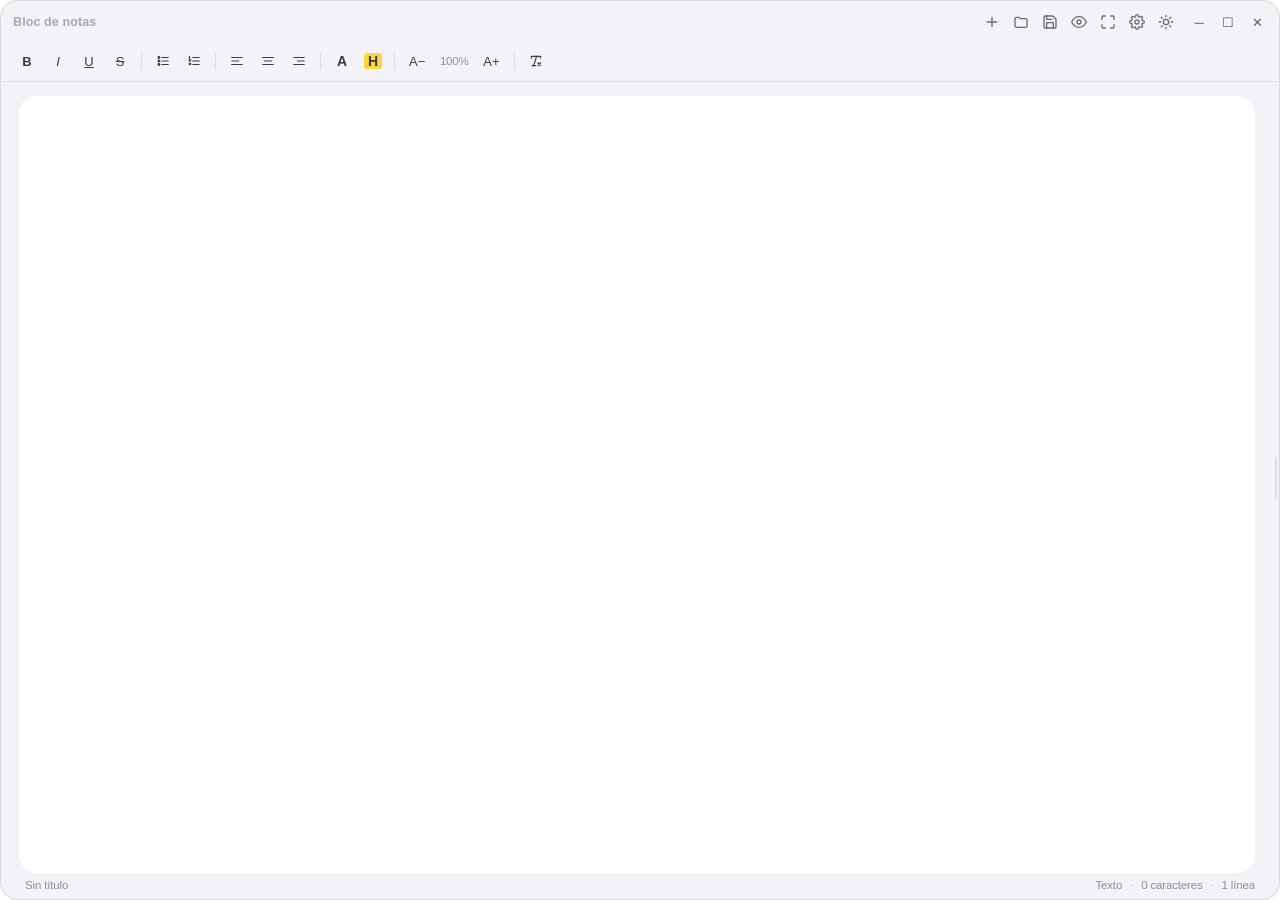
==== src/index.html @ 391d68ac "first commit" ====
<!DOCTYPE html>
<html lang="es">
<head>
<meta charset="UTF-8">
<meta name="viewport" content="width=device-width,initial-scale=1.0,maximum-scale=1.0,minimum-scale=1.0,user-scalable=no">
<link rel="stylesheet" href="style.css">
<title>Bloc de notas</title>
</head>
<body>
<div class="main-container windowed" id="mc">
  <div class="titlebar" data-tauri-drag-region>
    <div class="tb-left" data-tauri-drag-region>
      <span class="tb-title" id="tb-title">Bloc de notas</span>
    </div>
    <div class="tb-center" id="tabs-row" data-tauri-drag-region></div>
    <div class="tb-right">
      <button id="new-btn" class="tb-icon-btn" title="Nueva pestaña (Ctrl+T)" aria-label="Nueva pestaña">
        <svg width="16" height="16" viewBox="0 0 24 24" fill="none" stroke="currentColor" stroke-width="2" stroke-linecap="round" stroke-linejoin="round"><path d="M12 5v14M5 12h14"/></svg>
      </button>
      <button id="open-btn" class="tb-icon-btn" title="Abrir (Ctrl+O)" aria-label="Abrir">
        <svg width="16" height="16" viewBox="0 0 24 24" fill="none" stroke="currentColor" stroke-width="2" stroke-linecap="round" stroke-linejoin="round"><path d="M3 7a2 2 0 0 1 2-2h4l2 2h8a2 2 0 0 1 2 2v9a2 2 0 0 1-2 2H5a2 2 0 0 1-2-2z"/></svg>
      </button>
      <button id="save-btn" class="tb-icon-btn" title="Guardar (Ctrl+S)" aria-label="Guardar">
        <svg width="16" height="16" viewBox="0 0 24 24" fill="none" stroke="currentColor" stroke-width="2" stroke-linecap="round" stroke-linejoin="round"><path d="M19 21H5a2 2 0 0 1-2-2V5a2 2 0 0 1 2-2h11l5 5v11a2 2 0 0 1-2 2z"/><path d="M17 21v-8H7v8M7 3v5h8"/></svg>
      </button>
      <button id="preview-btn" class="tb-icon-btn" title="Previsualizar (Ctrl+P)" aria-label="Previsualizar">
        <svg width="16" height="16" viewBox="0 0 24 24" fill="none" stroke="currentColor" stroke-width="2" stroke-linecap="round" stroke-linejoin="round"><path d="M1 12s4-8 11-8 11 8 11 8-4 8-11 8-11-8-11-8z"/><circle cx="12" cy="12" r="3"/></svg>
      </button>
      <button id="fullscreen-btn" class="tb-icon-btn" title="Pantalla completa (F11)" aria-label="Pantalla completa">
        <svg width="16" height="16" viewBox="0 0 24 24" fill="none" stroke="currentColor" stroke-width="2" stroke-linecap="round" stroke-linejoin="round"><path d="M8 3H5a2 2 0 0 0-2 2v3"/><path d="M21 8V5a2 2 0 0 0-2-2h-3"/><path d="M3 16v3a2 2 0 0 0 2 2h3"/><path d="M16 21h3a2 2 0 0 0 2-2v-3"/></svg>
      </button>
      <button id="settings-btn" class="tb-icon-btn" title="Ajustes" aria-label="Ajustes">
        <svg width="16" height="16" viewBox="0 0 24 24" fill="none" stroke="currentColor" stroke-width="2" stroke-linecap="round" stroke-linejoin="round"><circle cx="12" cy="12" r="3"/><path d="M19.4 15a1.65 1.65 0 0 0 .33 1.82l.06.06a2 2 0 0 1 0 2.83 2 2 0 0 1-2.83 0l-.06-.06a1.65 1.65 0 0 0-1.82-.33 1.65 1.65 0 0 0-1 1.51V21a2 2 0 0 1-4 0v-.09A1.65 1.65 0 0 0 9 19.4a1.65 1.65 0 0 0-1.82.33l-.06.06a2 2 0 0 1-2.83 0 2 2 0 0 1 0-2.83l.06-.06a1.65 1.65 0 0 0 .33-1.82 1.65 1.65 0 0 0-1.51-1H3a2 2 0 0 1 0-4h.09A1.65 1.65 0 0 0 4.6 9a1.65 1.65 0 0 0-.33-1.82l-.06-.06a2 2 0 0 1 0-2.83 2 2 0 0 1 2.83 0l.06.06a1.65 1.65 0 0 0 1.82.33H9a1.65 1.65 0 0 0 1-1.51V3a2 2 0 0 1 4 0v.09a1.65 1.65 0 0 0 1 1.51 1.65 1.65 0 0 0 1.82-.33l.06-.06a2 2 0 0 1 2.83 0 2 2 0 0 1 0 2.83l-.06.06a1.65 1.65 0 0 0-.33 1.82V9a1.65 1.65 0 0 0 1.51 1H21a2 2 0 0 1 0 4h-.09a1.65 1.65 0 0 0-1.51 1z"/></svg>
      </button>
      <button id="theme-btn" class="tb-icon-btn" title="Tema" aria-label="Cambiar tema">
        <svg width="16" height="16" viewBox="0 0 24 24" fill="none" stroke="currentColor" stroke-width="2" stroke-linecap="round" stroke-linejoin="round"><circle cx="12" cy="12" r="4"/><path d="M12 2v2M12 20v2M4.93 4.93l1.41 1.41M17.66 17.66l1.41 1.41M2 12h2M20 12h2M4.93 19.07l1.41-1.41M17.66 6.34l1.41-1.41"/></svg>
      </button>
      <div class="controls">
        <button id="minimize" title="Minimizar">─</button>
        <button id="maximize" title="Maximizar">☐</button>
        <button id="close" title="Cerrar">✕</button>
      </div>
    </div>
  </div>

  <div class="toolbar" id="toolbar">
    <button class="tool-btn" data-cmd="bold" title="Negrita (Ctrl+B)" aria-label="Negrita"><b>B</b></button>
    <button class="tool-btn" data-cmd="italic" title="Cursiva (Ctrl+I)" aria-label="Cursiva"><i>I</i></button>
    <button class="tool-btn" data-cmd="underline" title="Subrayado (Ctrl+U)" aria-label="Subrayado"><u>U</u></button>
    <button class="tool-btn" data-cmd="strikeThrough" title="Tachado" aria-label="Tachado"><s>S</s></button>
    <span class="tool-sep"></span>
    <button class="tool-btn" data-cmd="insertUnorderedList" title="Lista" aria-label="Lista">
      <svg width="14" height="14" viewBox="0 0 24 24" fill="none" stroke="currentColor" stroke-width="2" stroke-linecap="round"><circle cx="5" cy="6" r="1.5" fill="currentColor"/><circle cx="5" cy="12" r="1.5" fill="currentColor"/><circle cx="5" cy="18" r="1.5" fill="currentColor"/><path d="M10 6h11M10 12h11M10 18h11"/></svg>
    </button>
    <button class="tool-btn" data-cmd="insertOrderedList" title="Lista numerada" aria-label="Lista numerada">
      <svg width="14" height="14" viewBox="0 0 24 24" fill="none" stroke="currentColor" stroke-width="2" stroke-linecap="round"><path d="M10 6h11M10 12h11M10 18h11M4 6h1v0M4 4v4M4 10h2l-2 2h2M4 16h2v1h-2v1h2"/></svg>
    </button>
    <span class="tool-sep"></span>
    <button class="tool-btn" data-cmd="justifyLeft" title="Izquierda" aria-label="Izquierda">
      <svg width="14" height="14" viewBox="0 0 24 24" fill="none" stroke="currentColor" stroke-width="2" stroke-linecap="round"><path d="M3 6h18M3 12h12M3 18h18"/></svg>
    </button>
    <button class="tool-btn" data-cmd="justifyCenter" title="Centro" aria-label="Centro">
      <svg width="14" height="14" viewBox="0 0 24 24" fill="none" stroke="currentColor" stroke-width="2" stroke-linecap="round"><path d="M3 6h18M6 12h12M3 18h18"/></svg>
    </button>
    <button class="tool-btn" data-cmd="justifyRight" title="Derecha" aria-label="Derecha">
      <svg width="14" height="14" viewBox="0 0 24 24" fill="none" stroke="currentColor" stroke-width="2" stroke-linecap="round"><path d="M3 6h18M9 12h12M3 18h18"/></svg>
    </button>
    <span class="tool-sep"></span>
    <label class="color-wrap" title="Color de texto">
      <span class="color-letter">A</span>
      <input type="color" id="color-text" value="#000000">
    </label>
    <label class="color-wrap" title="Color de fondo">
      <span class="color-letter color-letter-bg">H</span>
      <input type="color" id="color-bg" value="#ffff00">
    </label>
    <span class="tool-sep"></span>
    <button class="tool-btn" id="zoom-out" title="Reducir (Ctrl+-)" aria-label="Reducir">A−</button>
    <span class="zoom-val" id="zoom-val">100%</span>
    <button class="tool-btn" id="zoom-in" title="Aumentar (Ctrl++)" aria-label="Aumentar">A+</button>
    <span class="tool-sep"></span>
    <button class="tool-btn" data-cmd="removeFormat" title="Limpiar formato" aria-label="Limpiar formato">
      <svg width="14" height="14" viewBox="0 0 24 24" fill="none" stroke="currentColor" stroke-width="2" stroke-linecap="round" stroke-linejoin="round"><path d="M4 7V4h16v3"/><path d="M5 20h6"/><path d="M13 4L8 20"/><path d="M15 15l5 5M20 15l-5 5"/></svg>
    </button>
  </div>

  <div class="page-wrap" id="page-wrap">
    <div class="page page-editor" id="page-editor">
      <div class="split" id="split">
        <div class="editor-wrap split-pane" id="editor-pane">
          <div class="editor-host" id="editor-host"></div>
        </div>
        <div class="splitter" id="splitter" title="Arrastra para redimensionar"></div>
        <div class="preview-pane split-pane hidden" id="preview-pane">
          <div class="preview-bar">
            <div class="preview-mode-pills" id="preview-mode-pills">
              <button class="pill" data-pmode="auto" title="Automático según extensión">Auto</button>
              <button class="pill" data-pmode="html" title="Render HTML del editor">HTML</button>
              <button class="pill" data-pmode="md" title="Render Markdown del editor">MD</button>
              <button class="pill" data-pmode="url" title="Cargar URL externa">URL</button>
            </div>
            <input type="text" class="url-input" id="url-input" placeholder="https://… · youtube.com/watch?v=… · localhost:3000" spellcheck="false">
            <button class="tool-btn" id="url-go" title="Cargar (Enter)" aria-label="Cargar">↵</button>
            <button class="tool-btn" id="preview-refresh" title="Recargar" aria-label="Recargar">
              <svg width="13" height="13" viewBox="0 0 24 24" fill="none" stroke="currentColor" stroke-width="2.2" stroke-linecap="round" stroke-linejoin="round"><path d="M3 12a9 9 0 1 0 3-6.7"/><path d="M3 4v5h5"/></svg>
            </button>
            <button class="tool-btn shield-badge on" id="shield-badge" title="Adblock activo">🛡</button>
            <button class="tool-btn" id="preview-close" title="Cerrar preview" aria-label="Cerrar preview">×</button>
          </div>
          <div class="preview-body" id="preview-body"></div>
        </div>
      </div>
      <div class="statusbar" id="statusbar">
        <span class="status-left" id="status-path">Sin título</span>
        <span class="status-right">
          <span id="status-lang">Texto</span>
          <span class="status-dot">·</span>
          <span id="status-chars">0 caracteres</span>
          <span class="status-dot">·</span>
          <span id="status-lines">1 línea</span>
        </span>
      </div>
    </div>

    <div class="page page-settings hidden" id="page-settings">
      <div class="settings-frame">
        <h2 class="page-title">Ajustes</h2>

        <div class="section-header">Apariencia</div>
        <div class="detail-card">
          <div class="detail-item detail-item-row">
            <div class="detail-texts"><div class="dt">Tema</div><div class="ds">Sigue al sistema cuando es Automático</div></div>
            <div class="seg" id="seg-theme" data-key="theme">
              <button data-v="auto">Auto</button><button data-v="light">Claro</button><button data-v="dark">Oscuro</button>
            </div>
          </div>
          <div class="detail-item detail-item-row">
            <div class="detail-texts"><div class="dt">Fuente</div><div class="ds">Familia del editor</div></div>
            <div class="seg" id="seg-font" data-key="font">
              <button data-v="sans">Sans</button><button data-v="serif">Serif</button><button data-v="mono">Mono</button>
            </div>
          </div>
        </div>

        <div class="section-header">Editor</div>
        <div class="detail-card">
          <div class="detail-item detail-item-row">
            <div class="detail-texts"><div class="dt">Ajuste de línea</div><div class="ds">Envolver texto al borde</div></div>
            <div class="toggle-switch" id="tg-wrap" role="switch" tabindex="0" aria-label="Ajuste de línea"></div>
          </div>
          <div class="detail-item detail-item-row">
            <div class="detail-texts"><div class="dt">Mostrar barra de estado</div><div class="ds">Cuenta de caracteres y líneas</div></div>
            <div class="toggle-switch" id="tg-status" role="switch" tabindex="0" aria-label="Barra de estado"></div>
          </div>
          <div class="detail-item detail-item-row">
            <div class="detail-texts"><div class="dt">Resaltar archivos por color</div><div class="ds">Fondo distinto según extensión</div></div>
            <div class="toggle-switch" id="tg-fileaccent" role="switch" tabindex="0" aria-label="Resaltar"></div>
          </div>
        </div>

        <div class="section-header">Previsualización · Adblock</div>
        <div class="detail-card">
          <div class="detail-item detail-item-row">
            <div class="detail-texts"><div class="dt">Bloqueador de anuncios</div><div class="ds">Motor adblock-rust de Brave · EasyList + EasyPrivacy</div></div>
            <div class="toggle-switch" id="tg-adblock" role="switch" tabindex="0" aria-label="Adblock"></div>
          </div>
          <div class="detail-item detail-item-row">
            <div class="detail-texts"><div class="dt">YouTube sin cookies</div><div class="ds">Usa youtube-nocookie.com + sin anotaciones</div></div>
            <div class="toggle-switch" id="tg-yt-nocookie" role="switch" tabindex="0" aria-label="YouTube no-cookie"></div>
          </div>
          <div class="detail-item detail-item-row">
            <div class="detail-texts"><div class="dt">YouTube directo (sin /embed/)</div><div class="ds">Para videos que prohíben embeber. Suele fallar por X-Frame-Options. Inténtalo si el embed dice "no disponible".</div></div>
            <div class="toggle-switch" id="tg-yt-direct" role="switch" tabindex="0" aria-label="YouTube directo"></div>
          </div>
          <div class="detail-item">
            <div class="dt">Listas adicionales</div>
            <div class="ds">Pon ficheros <code>.txt</code> con reglas EasyList en <code>~/.config/bookos-notepad/filters/</code> y reinicia.</div>
          </div>
        </div>

        <div class="section-header">Atajos</div>
        <div class="detail-card">
          <div class="detail-item"><div class="dt">Ctrl+N</div><div class="ds">Nueva pestaña</div></div>
          <div class="detail-item"><div class="dt">Ctrl+T</div><div class="ds">Nueva pestaña</div></div>
          <div class="detail-item"><div class="dt">Ctrl+W</div><div class="ds">Cerrar pestaña</div></div>
          <div class="detail-item"><div class="dt">Ctrl+O</div><div class="ds">Abrir archivo</div></div>
          <div class="detail-item"><div class="dt">Ctrl+S</div><div class="ds">Guardar</div></div>
          <div class="detail-item"><div class="dt">Ctrl+Shift+S</div><div class="ds">Guardar como</div></div>
          <div class="detail-item"><div class="dt">Ctrl+Tab</div><div class="ds">Pestaña anterior usada</div></div>
          <div class="detail-item"><div class="dt">Ctrl+Shift+Tab</div><div class="ds">Pestaña previa</div></div>
          <div class="detail-item"><div class="dt">Ctrl+B / I / U</div><div class="ds">Negrita / Cursiva / Subrayado</div></div>
          <div class="detail-item"><div class="dt">Ctrl + / Ctrl -</div><div class="ds">Aumentar / Reducir texto</div></div>
          <div class="detail-item"><div class="dt">Ctrl+0</div><div class="ds">Tamaño 100%</div></div>
          <div class="detail-item"><div class="dt">Ctrl+P</div><div class="ds">Mostrar/ocultar previsualización</div></div>
          <div class="detail-item"><div class="dt">Ctrl+Z / Ctrl+Y</div><div class="ds">Deshacer / Rehacer</div></div>
          <div class="detail-item"><div class="dt">Ctrl+Shift+Z</div><div class="ds">Rehacer (alternativo)</div></div>
          <div class="detail-item"><div class="dt">Ctrl+A</div><div class="ds">Seleccionar todo</div></div>
          <div class="detail-item"><div class="dt">F11</div><div class="ds">Pantalla completa (Escape para salir)</div></div>
        </div>

        <div class="section-header">Acerca de</div>
        <div class="detail-card">
          <div class="detail-item detail-item-row">
            <div class="detail-texts"><div class="dt">Bookos Notepad</div><div class="ds">Versión 0.1.0 · BookOS</div></div>
          </div>
        </div>
      </div>
    </div>
  </div>
</div>

<div class="toast" id="toast" role="status" aria-live="polite"></div>
<script src="vendor/marked.min.js"></script>
<script src="main.js" type="module"></script>
</body>
</html>
---- src/style.css ----
/* BookOS Notepad — visual cousin of bookos-settings, bookos-calc, bookos-clock */
:root{--bg:#f2f2f7;--card:#FFF;--tx:#000;--tx2:#8e8e93;--div:rgba(0,0,0,.08);--brd:rgba(0,0,0,.1);--hov:rgba(0,0,0,.04);--act:rgba(0,0,0,.08);--blue:#007aff;--sbg:rgba(0,0,0,.06);--toff:#e0e0e0;--green:#34c759;--red:#ff3b30;--orange:#ff9500;--yellow:#ffcc00;--purple:#af52de;--pink:#ff2d92;--teal:#5ac8fa}
:root.light-mode{--bg:#f2f2f7;--card:#FFF;--tx:#000;--tx2:#8e8e93;--div:rgba(0,0,0,.08);--brd:rgba(0,0,0,.1);--hov:rgba(0,0,0,.04);--act:rgba(0,0,0,.08);--blue:#007aff;--sbg:rgba(0,0,0,.06);--toff:#e0e0e0;--green:#34c759;--red:#ff3b30;--orange:#ff9500;--yellow:#ffcc00;--purple:#af52de;--pink:#ff2d92;--teal:#5ac8fa}
:root.dark-mode{--bg:#000;--card:#1c1c1e;--tx:#fff;--tx2:#8e8e93;--div:rgba(255,255,255,.08);--brd:rgba(255,255,255,.06);--hov:rgba(255,255,255,.06);--act:rgba(255,255,255,.1);--blue:#0a84ff;--sbg:rgba(255,255,255,.08);--toff:#48484a;--green:#30d158;--red:#ff453a;--orange:#ff9f0a;--yellow:#ffd60a;--purple:#bf5af2;--pink:#ff375f;--teal:#64d2ff}
@media(prefers-color-scheme:dark){:root:not(.light-mode){--bg:#000;--card:#1c1c1e;--tx:#fff;--tx2:#8e8e93;--div:rgba(255,255,255,.08);--brd:rgba(255,255,255,.06);--hov:rgba(255,255,255,.06);--act:rgba(255,255,255,.1);--blue:#0a84ff;--sbg:rgba(255,255,255,.08);--toff:#48484a;--green:#30d158;--red:#ff453a;--orange:#ff9f0a;--yellow:#ffd60a;--purple:#bf5af2;--pink:#ff375f;--teal:#64d2ff}}

*,*::before,*::after{box-sizing:border-box;margin:0;padding:0;-webkit-tap-highlight-color:transparent}
html,body{height:100%;overflow:hidden;background:transparent;outline:0}
html{-webkit-text-size-adjust:100%;text-size-adjust:100%}
*:focus{outline:none}
body{font-family:'Onest','Inter','SF Pro Display',-apple-system,BlinkMacSystemFont,'Segoe UI','Noto Sans',Roboto,sans-serif;color:var(--tx);-webkit-font-smoothing:antialiased;-moz-osx-font-smoothing:grayscale;text-rendering:optimizeLegibility;letter-spacing:-.01em;user-select:none;-webkit-user-select:none}

.main-container{width:100%;height:100%;background:var(--bg);display:flex;flex-direction:column;overflow:hidden}
.main-container.windowed{border-radius:18px;border:1px solid var(--brd)}
.main-container.fullscreen-note{border-radius:0;border:0}
.fullscreen-note .titlebar,.fullscreen-note .toolbar{position:fixed;left:0;right:0;background:var(--bg);z-index:20;transform:translateY(-100%);transition:transform .28s cubic-bezier(.22,.9,.3,1)}
.fullscreen-note .titlebar{top:0;height:42px;border-bottom:1px solid var(--div)}
.fullscreen-note .toolbar{top:42px;border-bottom:1px solid var(--div)}
.fullscreen-note.show-chrome .titlebar{transform:translateY(0)}
.fullscreen-note.show-chrome .toolbar{transform:translateY(0)}
.fullscreen-note .page-wrap{padding-top:0}
.fs-hotzone{position:fixed;top:0;left:0;right:0;height:14px;z-index:19;background:transparent}

/* Titlebar */
.titlebar{height:42px;display:flex;align-items:center;padding:0 8px 0 12px;flex-shrink:0;gap:8px}
.tb-left{display:flex;align-items:center;gap:6px;min-width:80px;height:100%;flex-shrink:0}
.tb-title{font-size:12.5px;font-weight:600;color:var(--tx2);letter-spacing:.1px;opacity:.75;white-space:nowrap}
.tb-center{flex:1;min-width:0;height:100%;display:flex;align-items:flex-end;gap:3px;overflow-x:auto;overflow-y:hidden;scrollbar-width:none;padding-top:6px}
.tb-center::-webkit-scrollbar{display:none}
.tb-right{display:flex;align-items:center;gap:1px;flex-shrink:0}
.tb-icon-btn{background:0;border:0;color:var(--tx);cursor:pointer;opacity:.55;width:28px;height:26px;border-radius:7px;display:flex;align-items:center;justify-content:center;transition:.12s;-webkit-app-region:no-drag;flex-shrink:0}
.tb-icon-btn:hover{opacity:1;background:var(--hov)}
.tb-icon-btn.active{opacity:1;background:var(--hov);color:var(--blue)}
.controls{display:flex;gap:1px;margin-left:4px}
.controls button{background:0;border:0;color:var(--tx);font-size:13px;cursor:pointer;opacity:.6;width:28px;height:26px;border-radius:7px;display:flex;align-items:center;justify-content:center;transition:.12s;-webkit-app-region:no-drag}
.controls button:hover{opacity:1;background:var(--hov)}
#close:hover{background:var(--red);color:#fff;opacity:1}
@media(max-width:640px){.tb-title{display:none}.tb-left{min-width:0}}

/* Tabs */
.tab{display:flex;align-items:center;gap:6px;background:var(--sbg);border:0;color:var(--tx);font-family:inherit;font-size:12px;font-weight:500;padding:6px 8px 6px 12px;border-radius:9px 9px 0 0;cursor:pointer;-webkit-app-region:no-drag;flex-shrink:0;max-width:180px;min-width:110px;height:30px;opacity:.7;transition:background .12s,opacity .12s,color .12s;position:relative}
.tab:hover{opacity:1;background:var(--hov)}
.tab.active{background:var(--card);opacity:1;color:var(--tx);box-shadow:0 -1px 0 var(--blue) inset}
.tab .tab-name{flex:1;min-width:0;overflow:hidden;text-overflow:ellipsis;white-space:nowrap;text-align:left}
.tab .tab-dot{width:7px;height:7px;border-radius:50%;background:var(--orange);flex-shrink:0;opacity:0;transition:opacity .15s}
.tab.dirty .tab-dot{opacity:1}
.tab .tab-close{background:0;border:0;color:var(--tx2);cursor:pointer;width:18px;height:18px;border-radius:50%;display:flex;align-items:center;justify-content:center;opacity:.6;transition:.12s;flex-shrink:0;font-family:inherit;font-size:14px;line-height:1;padding:0}
.tab .tab-close:hover{opacity:1;background:var(--hov);color:var(--red)}
.tab.dirty .tab-close{display:none}
.tab:hover .tab-close{display:flex}

/* Toolbar */
.toolbar{display:flex;align-items:center;gap:3px;padding:4px 12px 6px;flex-shrink:0;flex-wrap:wrap;border-bottom:1px solid var(--div)}
.tool-btn{background:0;border:0;color:var(--tx);cursor:pointer;height:28px;min-width:28px;padding:0 7px;border-radius:7px;font-family:inherit;font-size:13px;display:flex;align-items:center;justify-content:center;transition:.12s;opacity:.75}
.tool-btn:hover{opacity:1;background:var(--hov)}
.tool-btn.active{opacity:1;background:var(--blue);color:#fff}
.tool-sep{width:1px;height:18px;background:var(--div);margin:0 4px;flex-shrink:0}
.zoom-val{font-size:11.5px;color:var(--tx2);min-width:38px;text-align:center;font-variant-numeric:tabular-nums}
.color-wrap{display:inline-flex;align-items:center;justify-content:center;width:28px;height:28px;border-radius:7px;cursor:pointer;position:relative;overflow:hidden;transition:.12s;opacity:.75}
.color-wrap:hover{opacity:1;background:var(--hov)}
.color-wrap input[type=color]{position:absolute;inset:0;opacity:0;cursor:pointer;width:100%;height:100%;border:0;padding:0}
.color-letter{font-size:14px;font-weight:700;pointer-events:none}
.color-letter-bg{background:var(--yellow);color:#000;padding:0 4px;border-radius:3px}

/* Pages */
.page-wrap{flex:1;min-height:0;overflow:hidden;position:relative}
.page{position:absolute;inset:0;display:flex;flex-direction:column;overflow:hidden}
.page.hidden{display:none}

@keyframes pageInR{from{opacity:0;transform:translate3d(36px,0,0)}to{opacity:1;transform:translate3d(0,0,0)}}
@keyframes pageInL{from{opacity:0;transform:translate3d(-36px,0,0)}to{opacity:1;transform:translate3d(0,0,0)}}
.page.slide-in-r{animation:pageInR .22s cubic-bezier(.22,.9,.3,1)}
.page.slide-in-l{animation:pageInL .22s cubic-bezier(.22,.9,.3,1)}

/* Split */
.split{flex:1;min-height:0;display:flex;flex-direction:row;overflow:hidden;position:relative}
.split-pane{min-width:0;min-height:0;display:flex;flex-direction:column;overflow:hidden}
.splitter{width:6px;flex-shrink:0;cursor:col-resize;background:transparent;position:relative;transition:background .15s}
.splitter::after{content:"";position:absolute;top:50%;left:50%;transform:translate(-50%,-50%);width:2px;height:42px;border-radius:2px;background:var(--div);transition:background .15s}
.splitter:hover::after,.splitter.drag::after{background:var(--blue)}
.preview-pane.hidden{display:none}
.preview-pane{flex:1;padding:14px 18px 0 0;min-width:280px}

/* Preview bar */
.preview-bar{display:flex;align-items:center;gap:4px;padding:0 4px 8px 0;flex-shrink:0;flex-wrap:nowrap}
.preview-mode-pills{display:inline-flex;background:var(--sbg);border-radius:10px;padding:2px;gap:1px;flex-shrink:0}
.pill{background:0;border:0;color:var(--tx);font-size:11px;font-weight:500;padding:5px 9px;border-radius:8px;cursor:pointer;font-family:inherit;transition:.12s;opacity:.7}
.pill:hover{opacity:1;background:var(--hov)}
.pill.on{background:var(--card);color:var(--blue);opacity:1;box-shadow:0 1px 3px rgba(0,0,0,.08)}
.url-input{flex:1;min-width:0;background:var(--sbg);border:0;color:var(--tx);font-family:'JetBrains Mono','SF Mono',Menlo,monospace;font-size:11.5px;padding:7px 12px;border-radius:9px;outline:0;user-select:text;-webkit-user-select:text;letter-spacing:0}
.url-input::placeholder{color:var(--tx2);opacity:.55}
.url-input:focus{background:var(--card);box-shadow:0 0 0 2px var(--blue) inset}
.shield-badge{font-size:13px;opacity:1;transition:.15s}
.shield-badge.on{color:var(--green)}
.shield-badge.block{color:var(--red)}
.shield-badge.off{color:var(--tx2);opacity:.5}

/* Preview body */
.preview-body{flex:1;min-height:0;background:var(--card);border-radius:18px;overflow:hidden;display:flex;flex-direction:column;position:relative}
.preview-body iframe{flex:1;width:100%;height:100%;border:0;background:#fff;border-radius:18px}
.preview-md{flex:1;overflow:auto;padding:22px 26px;color:var(--tx);line-height:1.6;font-size:15px;user-select:text;-webkit-user-select:text;scrollbar-width:thin;scrollbar-color:var(--toff) transparent}
.preview-md::-webkit-scrollbar{width:8px}
.preview-md::-webkit-scrollbar-thumb{background:var(--toff);border-radius:4px}
.preview-md h1{font-size:1.8em;font-weight:700;margin:.6em 0 .35em;letter-spacing:-.5px}
.preview-md h2{font-size:1.45em;font-weight:700;margin:.7em 0 .3em;letter-spacing:-.3px;border-bottom:1px solid var(--div);padding-bottom:4px}
.preview-md h3{font-size:1.2em;font-weight:600;margin:.7em 0 .3em}
.preview-md h4,.preview-md h5,.preview-md h6{font-weight:600;margin:.6em 0 .25em}
.preview-md p{margin:.5em 0}
.preview-md a{color:var(--blue);text-decoration:none}
.preview-md a:hover{text-decoration:underline}
.preview-md code{background:var(--sbg);padding:1px 6px;border-radius:5px;font-family:'JetBrains Mono','SF Mono',Menlo,monospace;font-size:.88em}
.preview-md pre{background:var(--sbg);padding:12px 16px;border-radius:10px;overflow:auto;margin:.6em 0;font-size:13px}
.preview-md pre code{background:0;padding:0;border-radius:0;font-size:13px}
.preview-md ul,.preview-md ol{padding-left:24px;margin:.4em 0}
.preview-md li{margin:.15em 0}
.preview-md blockquote{border-left:3px solid var(--blue);padding:.2em 14px;color:var(--tx2);margin:.6em 0;background:var(--sbg);border-radius:0 8px 8px 0}
.preview-md img{max-width:100%;border-radius:8px}
.preview-md table{border-collapse:collapse;margin:.6em 0;font-size:13.5px}
.preview-md th,.preview-md td{border:1px solid var(--div);padding:6px 12px;text-align:left}
.preview-md th{background:var(--sbg);font-weight:600}
.preview-md hr{border:0;border-top:1px solid var(--div);margin:1em 0}
.preview-empty{flex:1;display:flex;flex-direction:column;align-items:center;justify-content:center;color:var(--tx2);font-size:13px;opacity:.5;gap:10px;padding:24px;text-align:center}
.preview-empty svg{opacity:.4}

/* Editor */
.editor-wrap{flex:1;min-height:0;display:flex;flex-direction:column;padding:14px 18px 0;overflow:hidden}
.editor-host{flex:1;min-height:0;background:var(--card);border-radius:18px;display:flex;flex-direction:column;overflow:hidden;position:relative;transition:background .25s}
.editor-area{flex:1;min-height:0;overflow:auto;padding:18px 22px;color:var(--tx);font-size:15px;line-height:1.55;outline:0;user-select:text;-webkit-user-select:text;caret-color:var(--blue);font-family:'Onest','Inter','SF Pro Display',-apple-system,sans-serif;scrollbar-width:thin;scrollbar-color:var(--toff) transparent}
.editor-area::-webkit-scrollbar{width:8px;height:8px}
.editor-area::-webkit-scrollbar-thumb{background:var(--toff);border-radius:4px}
.editor-area::-webkit-scrollbar-track{background:transparent}
.editor-area[contenteditable=true]:empty::before{content:attr(data-placeholder);color:var(--tx2);opacity:.5;pointer-events:none}
.editor-area.nowrap{white-space:pre;overflow-wrap:normal}
.editor-area.wrap{white-space:pre-wrap;overflow-wrap:break-word;word-break:break-word}
.editor-area.font-sans{font-family:'Onest','Inter','SF Pro Display',-apple-system,sans-serif}
.editor-area.font-serif{font-family:'New York','Times New Roman',Georgia,serif}
.editor-area.font-mono{font-family:'JetBrains Mono','Fira Code','SF Mono',Menlo,Consolas,monospace}

/* File-type accent */
.editor-host.ext-sh{background:linear-gradient(180deg,color-mix(in srgb,var(--green) 8%,var(--card)) 0,var(--card) 80px)}
.editor-host.ext-html{background:linear-gradient(180deg,color-mix(in srgb,var(--orange) 8%,var(--card)) 0,var(--card) 80px)}
.editor-host.ext-css{background:linear-gradient(180deg,color-mix(in srgb,var(--blue) 8%,var(--card)) 0,var(--card) 80px)}
.editor-host.ext-md{background:linear-gradient(180deg,color-mix(in srgb,var(--purple) 8%,var(--card)) 0,var(--card) 80px)}
.editor-host.ext-cfg{background:linear-gradient(180deg,color-mix(in srgb,var(--teal) 8%,var(--card)) 0,var(--card) 80px)}
.editor-host.ext-json{background:linear-gradient(180deg,color-mix(in srgb,var(--yellow) 9%,var(--card)) 0,var(--card) 80px)}
.editor-host.ext-py{background:linear-gradient(180deg,color-mix(in srgb,var(--blue) 7%,var(--card)) 0,var(--card) 80px)}
.editor-host.ext-js{background:linear-gradient(180deg,color-mix(in srgb,var(--yellow) 7%,var(--card)) 0,var(--card) 80px)}
.editor-host.ext-rs{background:linear-gradient(180deg,color-mix(in srgb,var(--orange) 9%,var(--card)) 0,var(--card) 80px)}
.editor-host.ext-txt{background:var(--card)}

.ext-badge{position:absolute;top:10px;right:14px;font-size:10.5px;font-weight:600;letter-spacing:.4px;text-transform:uppercase;padding:3px 9px;border-radius:8px;background:var(--sbg);color:var(--tx2);pointer-events:none;font-family:'JetBrains Mono','SF Mono',Menlo,monospace}
.ext-badge.ext-sh{background:color-mix(in srgb,var(--green) 20%,transparent);color:var(--green)}
.ext-badge.ext-html{background:color-mix(in srgb,var(--orange) 20%,transparent);color:var(--orange)}
.ext-badge.ext-css{background:color-mix(in srgb,var(--blue) 20%,transparent);color:var(--blue)}
.ext-badge.ext-md{background:color-mix(in srgb,var(--purple) 20%,transparent);color:var(--purple)}
.ext-badge.ext-cfg{background:color-mix(in srgb,var(--teal) 20%,transparent);color:var(--teal)}
.ext-badge.ext-json{background:color-mix(in srgb,var(--yellow) 25%,transparent);color:#a08000}
.dark-mode .ext-badge.ext-json{color:var(--yellow)}
.ext-badge.ext-py{background:color-mix(in srgb,var(--blue) 18%,transparent);color:var(--blue)}
.ext-badge.ext-js{background:color-mix(in srgb,var(--yellow) 22%,transparent);color:#a08000}
.dark-mode .ext-badge.ext-js{color:var(--yellow)}
.ext-badge.ext-rs{background:color-mix(in srgb,var(--orange) 20%,transparent);color:var(--orange)}

/* Status bar */
.statusbar{display:flex;align-items:center;justify-content:space-between;padding:6px 24px 8px;font-size:11.5px;color:var(--tx2);flex-shrink:0;font-variant-numeric:tabular-nums;gap:14px}
.status-left{overflow:hidden;text-overflow:ellipsis;white-space:nowrap;flex:1;min-width:0}
.status-right{display:flex;align-items:center;gap:8px;flex-shrink:0}
.status-dot{opacity:.5}
.statusbar.hidden{display:none}

/* Settings page (same look as calc) */
.page-settings{padding:6px 20px 20px;overflow:hidden}
.settings-frame{width:100%;max-width:640px;margin:0 auto;flex:1;min-height:0;overflow-y:auto;scrollbar-width:none;padding-top:4px}
.settings-frame::-webkit-scrollbar{display:none}
.detail-card{background:var(--card);border-radius:18px;margin-bottom:14px;overflow:hidden}
.detail-item{display:flex;flex-direction:column;justify-content:center;padding:14px 20px;min-height:54px;position:relative;transition:background .12s}
.detail-item:not(:last-child)::after{content:"";position:absolute;bottom:0;left:20px;right:20px;height:.5px;background:var(--div)}
.detail-item-row{flex-direction:row;justify-content:space-between;align-items:center;gap:14px}
.detail-texts{display:flex;flex-direction:column;flex:1;min-width:0}
.dt{font-size:14px;font-weight:500}
.ds{font-size:11.5px;color:var(--tx2);margin-top:2px}
.section-header{font-size:12px;font-weight:500;color:var(--tx2);margin:18px 0 8px 6px;letter-spacing:.1px}
.page-title{font-size:28px;font-weight:700;letter-spacing:-.5px;margin:14px 6px 6px}

.seg{display:inline-flex;background:var(--sbg);border-radius:11px;padding:3px;gap:2px;flex-shrink:0}
.seg button{background:0;border:0;color:var(--tx);font-size:12.5px;font-weight:500;padding:6px 12px;border-radius:8px;cursor:pointer;font-family:inherit;transition:.15s;min-width:48px}
.seg button:hover:not(.on){background:var(--hov)}
.seg button.on{background:var(--card);color:var(--blue);box-shadow:0 1px 3px rgba(0,0,0,.08)}

.toggle-switch{width:46px;height:28px;background:var(--toff);border-radius:14px;position:relative;cursor:pointer;transition:background .25s;flex-shrink:0}
.toggle-switch.active{background:var(--blue)}
.toggle-switch::after{content:"";position:absolute;width:22px;height:22px;background:#fff;border-radius:50%;top:3px;left:3px;transition:transform .25s cubic-bezier(.4,0,.2,1);box-shadow:0 1px 3px rgba(0,0,0,.2)}
.toggle-switch.active::after{transform:translateX(18px)}

/* Toast */
.toast{position:fixed;bottom:24px;left:50%;transform:translate(-50%,30px);background:var(--card);color:var(--tx);border:1px solid var(--brd);font-size:13px;font-weight:500;padding:9px 18px;border-radius:18px;opacity:0;pointer-events:none;transition:opacity .2s,transform .2s cubic-bezier(.22,.9,.3,1);z-index:50;box-shadow:0 6px 24px rgba(0,0,0,.18)}
.toast.show{opacity:1;transform:translate(-50%,0)}
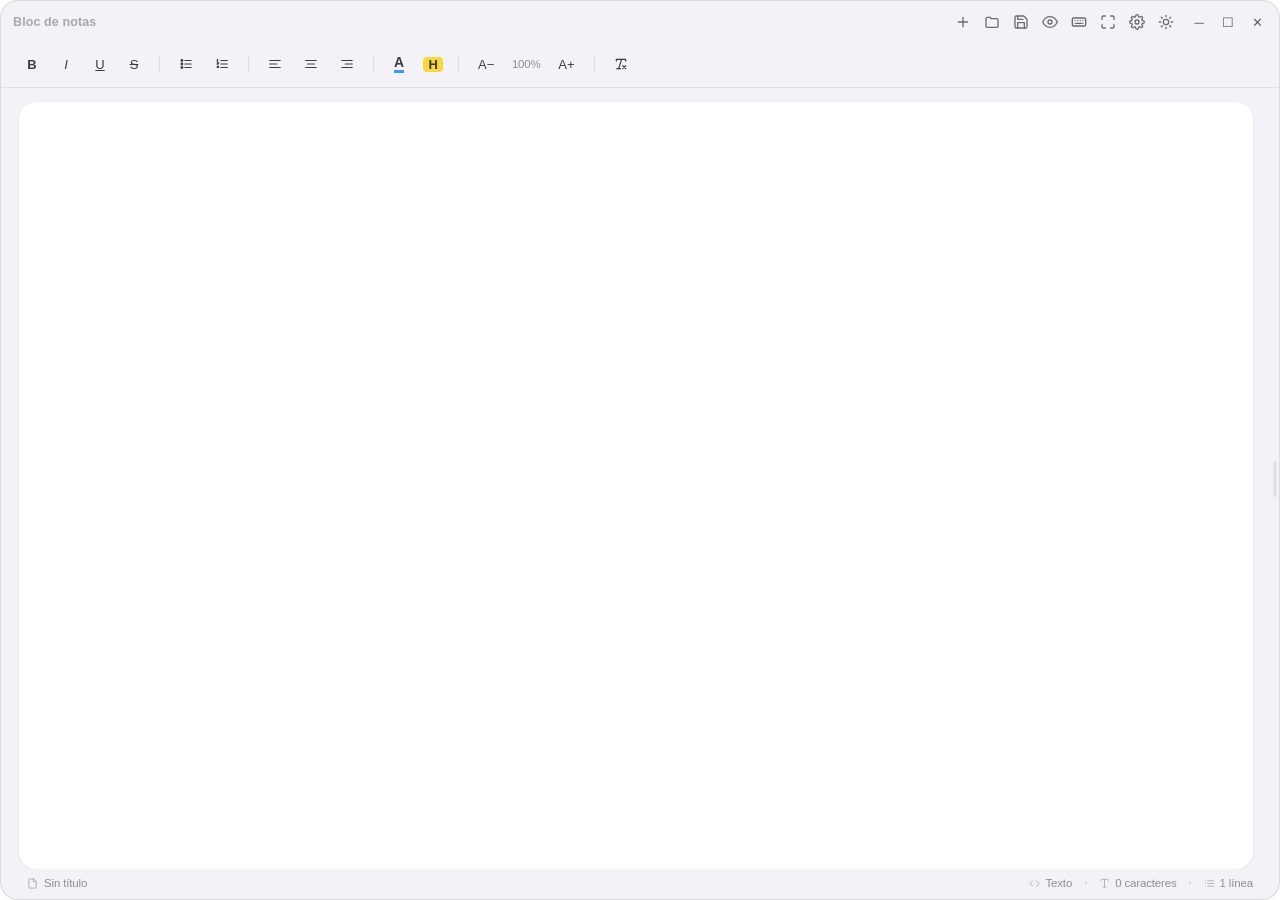
==== commit 7e9b1818: "improvements" ====
--- a/src/index.html
+++ b/src/index.html
@@ -26,6 +26,9 @@
       <button id="preview-btn" class="tb-icon-btn" title="Previsualizar (Ctrl+P)" aria-label="Previsualizar">
         <svg width="16" height="16" viewBox="0 0 24 24" fill="none" stroke="currentColor" stroke-width="2" stroke-linecap="round" stroke-linejoin="round"><path d="M1 12s4-8 11-8 11 8 11 8-4 8-11 8-11-8-11-8z"/><circle cx="12" cy="12" r="3"/></svg>
       </button>
+      <button id="shortcuts-btn" class="tb-icon-btn" title="Atajos (Ctrl+/)" aria-label="Atajos">
+        <svg width="16" height="16" viewBox="0 0 24 24" fill="none" stroke="currentColor" stroke-width="2" stroke-linecap="round" stroke-linejoin="round"><rect x="2" y="6" width="20" height="12" rx="2"/><path d="M6 10h.01M10 10h.01M14 10h.01M18 10h.01M6 14h.01M18 14h.01M8 14h8"/></svg>
+      </button>
       <button id="fullscreen-btn" class="tb-icon-btn" title="Pantalla completa (F11)" aria-label="Pantalla completa">
         <svg width="16" height="16" viewBox="0 0 24 24" fill="none" stroke="currentColor" stroke-width="2" stroke-linecap="round" stroke-linejoin="round"><path d="M8 3H5a2 2 0 0 0-2 2v3"/><path d="M21 8V5a2 2 0 0 0-2-2h-3"/><path d="M3 16v3a2 2 0 0 0 2 2h3"/><path d="M16 21h3a2 2 0 0 0 2-2v-3"/></svg>
       </button>
@@ -100,24 +103,40 @@
               <button class="pill" data-pmode="url" title="Cargar URL externa">URL</button>
             </div>
             <input type="text" class="url-input" id="url-input" placeholder="https://… · youtube.com/watch?v=… · localhost:3000" spellcheck="false">
-            <button class="tool-btn" id="url-go" title="Cargar (Enter)" aria-label="Cargar">↵</button>
+            <button class="tool-btn" id="url-go" title="Cargar (Enter)" aria-label="Cargar">
+              <svg width="13" height="13" viewBox="0 0 24 24" fill="none" stroke="currentColor" stroke-width="2.2" stroke-linecap="round" stroke-linejoin="round"><line x1="5" y1="12" x2="19" y2="12"/><polyline points="13 6 19 12 13 18"/></svg>
+            </button>
             <button class="tool-btn" id="preview-refresh" title="Recargar" aria-label="Recargar">
               <svg width="13" height="13" viewBox="0 0 24 24" fill="none" stroke="currentColor" stroke-width="2.2" stroke-linecap="round" stroke-linejoin="round"><path d="M3 12a9 9 0 1 0 3-6.7"/><path d="M3 4v5h5"/></svg>
             </button>
-            <button class="tool-btn shield-badge on" id="shield-badge" title="Adblock activo">🛡</button>
+            <button class="tool-btn shield-badge on" id="shield-badge" title="Adblock activo" aria-label="Adblock">
+              <svg viewBox="0 0 24 24" fill="none" stroke="currentColor" stroke-width="2" stroke-linecap="round" stroke-linejoin="round"><path d="M12 22s8-4 8-10V5l-8-3-8 3v7c0 6 8 10 8 10z"/></svg>
+            </button>
             <button class="tool-btn" id="preview-close" title="Cerrar preview" aria-label="Cerrar preview">×</button>
           </div>
           <div class="preview-body" id="preview-body"></div>
         </div>
       </div>
       <div class="statusbar" id="statusbar">
-        <span class="status-left" id="status-path">Sin título</span>
+        <span class="status-left">
+          <svg viewBox="0 0 24 24" fill="none" stroke="currentColor" stroke-width="2" stroke-linecap="round" stroke-linejoin="round"><path d="M14 2H6a2 2 0 0 0-2 2v16a2 2 0 0 0 2 2h12a2 2 0 0 0 2-2V8z"/><polyline points="14 2 14 8 20 8"/></svg>
+          <span id="status-path">Sin título</span>
+        </span>
         <span class="status-right">
-          <span id="status-lang">Texto</span>
+          <span class="status-chip">
+            <svg viewBox="0 0 24 24" fill="none" stroke="currentColor" stroke-width="2" stroke-linecap="round" stroke-linejoin="round"><polyline points="16 18 22 12 16 6"/><polyline points="8 6 2 12 8 18"/></svg>
+            <span id="status-lang">Texto</span>
+          </span>
           <span class="status-dot">·</span>
-          <span id="status-chars">0 caracteres</span>
+          <span class="status-chip">
+            <svg viewBox="0 0 24 24" fill="none" stroke="currentColor" stroke-width="2" stroke-linecap="round" stroke-linejoin="round"><path d="M4 7V5a2 2 0 0 1 2-2h12a2 2 0 0 1 2 2v2"/><line x1="9" y1="20" x2="15" y2="20"/><line x1="12" y1="4" x2="12" y2="20"/></svg>
+            <span id="status-chars">0 caracteres</span>
+          </span>
           <span class="status-dot">·</span>
-          <span id="status-lines">1 línea</span>
+          <span class="status-chip">
+            <svg viewBox="0 0 24 24" fill="none" stroke="currentColor" stroke-width="2" stroke-linecap="round" stroke-linejoin="round"><line x1="8" y1="6" x2="21" y2="6"/><line x1="8" y1="12" x2="21" y2="12"/><line x1="8" y1="18" x2="21" y2="18"/><line x1="3" y1="6" x2="3.01" y2="6"/><line x1="3" y1="12" x2="3.01" y2="12"/><line x1="3" y1="18" x2="3.01" y2="18"/></svg>
+            <span id="status-lines">1 línea</span>
+          </span>
         </span>
       </div>
     </div>
@@ -178,24 +197,21 @@
           </div>
         </div>
 
-        <div class="section-header">Atajos</div>
-        <div class="detail-card">
-          <div class="detail-item"><div class="dt">Ctrl+N</div><div class="ds">Nueva pestaña</div></div>
-          <div class="detail-item"><div class="dt">Ctrl+T</div><div class="ds">Nueva pestaña</div></div>
-          <div class="detail-item"><div class="dt">Ctrl+W</div><div class="ds">Cerrar pestaña</div></div>
-          <div class="detail-item"><div class="dt">Ctrl+O</div><div class="ds">Abrir archivo</div></div>
-          <div class="detail-item"><div class="dt">Ctrl+S</div><div class="ds">Guardar</div></div>
-          <div class="detail-item"><div class="dt">Ctrl+Shift+S</div><div class="ds">Guardar como</div></div>
-          <div class="detail-item"><div class="dt">Ctrl+Tab</div><div class="ds">Pestaña anterior usada</div></div>
-          <div class="detail-item"><div class="dt">Ctrl+Shift+Tab</div><div class="ds">Pestaña previa</div></div>
-          <div class="detail-item"><div class="dt">Ctrl+B / I / U</div><div class="ds">Negrita / Cursiva / Subrayado</div></div>
-          <div class="detail-item"><div class="dt">Ctrl + / Ctrl -</div><div class="ds">Aumentar / Reducir texto</div></div>
-          <div class="detail-item"><div class="dt">Ctrl+0</div><div class="ds">Tamaño 100%</div></div>
-          <div class="detail-item"><div class="dt">Ctrl+P</div><div class="ds">Mostrar/ocultar previsualización</div></div>
-          <div class="detail-item"><div class="dt">Ctrl+Z / Ctrl+Y</div><div class="ds">Deshacer / Rehacer</div></div>
-          <div class="detail-item"><div class="dt">Ctrl+Shift+Z</div><div class="ds">Rehacer (alternativo)</div></div>
-          <div class="detail-item"><div class="dt">Ctrl+A</div><div class="ds">Seleccionar todo</div></div>
-          <div class="detail-item"><div class="dt">F11</div><div class="ds">Pantalla completa (Escape para salir)</div></div>
+        <div class="section-header">Atajos de teclado</div>
+        <div class="detail-card">
+          <div class="detail-item detail-item-row clickable" id="open-shortcuts">
+            <div class="detail-texts">
+              <div class="dt">Personalizar atajos</div>
+              <div class="ds">Abre el panel de atajos · click derecho una fila para editar</div>
+            </div>
+            <kbd class="kbd-hint">Ctrl+/</kbd>
+          </div>
+          <div class="detail-item detail-item-row clickable" id="reset-shortcuts">
+            <div class="detail-texts">
+              <div class="dt">Restablecer todos</div>
+              <div class="ds">Vuelve a los valores por defecto</div>
+            </div>
+          </div>
         </div>
 
         <div class="section-header">Acerca de</div>
--- a/src/style.css
+++ b/src/style.css
@@ -1,19 +1,28 @@
 /* BookOS Notepad — visual cousin of bookos-settings, bookos-calc, bookos-clock */
-:root{--bg:#f2f2f7;--card:#FFF;--tx:#000;--tx2:#8e8e93;--div:rgba(0,0,0,.08);--brd:rgba(0,0,0,.1);--hov:rgba(0,0,0,.04);--act:rgba(0,0,0,.08);--blue:#007aff;--sbg:rgba(0,0,0,.06);--toff:#e0e0e0;--green:#34c759;--red:#ff3b30;--orange:#ff9500;--yellow:#ffcc00;--purple:#af52de;--pink:#ff2d92;--teal:#5ac8fa}
+:root{--bg:#f2f2f7;--card:#FFF;--tx:#000;--tx2:#8e8e93;--div:rgba(0,0,0,.08);--brd:rgba(0,0,0,.1);--hov:rgba(0,0,0,.04);--act:rgba(0,0,0,.08);--blue:#007aff;--sbg:rgba(0,0,0,.06);--toff:#e0e0e0;--green:#34c759;--red:#ff3b30;--orange:#ff9500;--yellow:#ffcc00;--purple:#af52de;--pink:#ff2d92;--teal:#5ac8fa;--ease:cubic-bezier(.22,.9,.3,1);--sh-sm:0 1px 3px rgba(0,0,0,.06);--sh-md:0 4px 16px rgba(0,0,0,.08);--sh-lg:0 8px 32px rgba(0,0,0,.16)}
 :root.light-mode{--bg:#f2f2f7;--card:#FFF;--tx:#000;--tx2:#8e8e93;--div:rgba(0,0,0,.08);--brd:rgba(0,0,0,.1);--hov:rgba(0,0,0,.04);--act:rgba(0,0,0,.08);--blue:#007aff;--sbg:rgba(0,0,0,.06);--toff:#e0e0e0;--green:#34c759;--red:#ff3b30;--orange:#ff9500;--yellow:#ffcc00;--purple:#af52de;--pink:#ff2d92;--teal:#5ac8fa}
-:root.dark-mode{--bg:#000;--card:#1c1c1e;--tx:#fff;--tx2:#8e8e93;--div:rgba(255,255,255,.08);--brd:rgba(255,255,255,.06);--hov:rgba(255,255,255,.06);--act:rgba(255,255,255,.1);--blue:#0a84ff;--sbg:rgba(255,255,255,.08);--toff:#48484a;--green:#30d158;--red:#ff453a;--orange:#ff9f0a;--yellow:#ffd60a;--purple:#bf5af2;--pink:#ff375f;--teal:#64d2ff}
-@media(prefers-color-scheme:dark){:root:not(.light-mode){--bg:#000;--card:#1c1c1e;--tx:#fff;--tx2:#8e8e93;--div:rgba(255,255,255,.08);--brd:rgba(255,255,255,.06);--hov:rgba(255,255,255,.06);--act:rgba(255,255,255,.1);--blue:#0a84ff;--sbg:rgba(255,255,255,.08);--toff:#48484a;--green:#30d158;--red:#ff453a;--orange:#ff9f0a;--yellow:#ffd60a;--purple:#bf5af2;--pink:#ff375f;--teal:#64d2ff}}
+:root.dark-mode{--bg:#000;--card:#1c1c1e;--tx:#fff;--tx2:#8e8e93;--div:rgba(255,255,255,.08);--brd:rgba(255,255,255,.06);--hov:rgba(255,255,255,.06);--act:rgba(255,255,255,.1);--blue:#0a84ff;--sbg:rgba(255,255,255,.08);--toff:#48484a;--green:#30d158;--red:#ff453a;--orange:#ff9f0a;--yellow:#ffd60a;--purple:#bf5af2;--pink:#ff375f;--teal:#64d2ff;--sh-sm:0 1px 3px rgba(0,0,0,.3);--sh-md:0 4px 16px rgba(0,0,0,.4);--sh-lg:0 8px 32px rgba(0,0,0,.5)}
+@media(prefers-color-scheme:dark){:root:not(.light-mode){--bg:#000;--card:#1c1c1e;--tx:#fff;--tx2:#8e8e93;--div:rgba(255,255,255,.08);--brd:rgba(255,255,255,.06);--hov:rgba(255,255,255,.06);--act:rgba(255,255,255,.1);--blue:#0a84ff;--sbg:rgba(255,255,255,.08);--toff:#48484a;--green:#30d158;--red:#ff453a;--orange:#ff9f0a;--yellow:#ffd60a;--purple:#bf5af2;--pink:#ff375f;--teal:#64d2ff;--sh-sm:0 1px 3px rgba(0,0,0,.3);--sh-md:0 4px 16px rgba(0,0,0,.4);--sh-lg:0 8px 32px rgba(0,0,0,.5)}}
 
 *,*::before,*::after{box-sizing:border-box;margin:0;padding:0;-webkit-tap-highlight-color:transparent}
 html,body{height:100%;overflow:hidden;background:transparent;outline:0}
 html{-webkit-text-size-adjust:100%;text-size-adjust:100%}
 *:focus{outline:none}
+*:focus-visible{outline:2px solid var(--blue);outline-offset:2px;border-radius:6px}
+.tab:focus-visible,.tool-btn:focus-visible,.tb-icon-btn:focus-visible,button:focus-visible{outline-offset:-2px}
 body{font-family:'Onest','Inter','SF Pro Display',-apple-system,BlinkMacSystemFont,'Segoe UI','Noto Sans',Roboto,sans-serif;color:var(--tx);-webkit-font-smoothing:antialiased;-moz-osx-font-smoothing:grayscale;text-rendering:optimizeLegibility;letter-spacing:-.01em;user-select:none;-webkit-user-select:none}
+
+/* #15 Scrollbar global custom */
+*::-webkit-scrollbar{width:8px;height:8px}
+*::-webkit-scrollbar-track{background:transparent}
+*::-webkit-scrollbar-thumb{background:var(--toff);border-radius:4px;transition:background .2s}
+*::-webkit-scrollbar-thumb:hover{background:var(--tx2)}
+*{scrollbar-width:thin;scrollbar-color:var(--toff) transparent}
 
 .main-container{width:100%;height:100%;background:var(--bg);display:flex;flex-direction:column;overflow:hidden}
 .main-container.windowed{border-radius:18px;border:1px solid var(--brd)}
 .main-container.fullscreen-note{border-radius:0;border:0}
-.fullscreen-note .titlebar,.fullscreen-note .toolbar{position:fixed;left:0;right:0;background:var(--bg);z-index:20;transform:translateY(-100%);transition:transform .28s cubic-bezier(.22,.9,.3,1)}
+.fullscreen-note .titlebar,.fullscreen-note .toolbar{position:fixed;left:0;right:0;background:var(--bg);z-index:20;transform:translateY(-100%);transition:transform .28s var(--ease)}
 .fullscreen-note .titlebar{top:0;height:42px;border-bottom:1px solid var(--div)}
 .fullscreen-note .toolbar{top:42px;border-bottom:1px solid var(--div)}
 .fullscreen-note.show-chrome .titlebar{transform:translateY(0)}
@@ -28,39 +37,47 @@
 .tb-center{flex:1;min-width:0;height:100%;display:flex;align-items:flex-end;gap:3px;overflow-x:auto;overflow-y:hidden;scrollbar-width:none;padding-top:6px}
 .tb-center::-webkit-scrollbar{display:none}
 .tb-right{display:flex;align-items:center;gap:1px;flex-shrink:0}
-.tb-icon-btn{background:0;border:0;color:var(--tx);cursor:pointer;opacity:.55;width:28px;height:26px;border-radius:7px;display:flex;align-items:center;justify-content:center;transition:.12s;-webkit-app-region:no-drag;flex-shrink:0}
+.tb-icon-btn{background:0;border:0;color:var(--tx);cursor:pointer;opacity:.55;width:28px;height:26px;border-radius:7px;display:flex;align-items:center;justify-content:center;transition:opacity .15s var(--ease),background .15s var(--ease),color .15s var(--ease),transform .12s var(--ease);-webkit-app-region:no-drag;flex-shrink:0}
 .tb-icon-btn:hover{opacity:1;background:var(--hov)}
+.tb-icon-btn:active{transform:scale(.92)}
 .tb-icon-btn.active{opacity:1;background:var(--hov);color:var(--blue)}
 .controls{display:flex;gap:1px;margin-left:4px}
-.controls button{background:0;border:0;color:var(--tx);font-size:13px;cursor:pointer;opacity:.6;width:28px;height:26px;border-radius:7px;display:flex;align-items:center;justify-content:center;transition:.12s;-webkit-app-region:no-drag}
+.controls button{background:0;border:0;color:var(--tx);font-size:13px;cursor:pointer;opacity:.6;width:28px;height:26px;border-radius:7px;display:flex;align-items:center;justify-content:center;transition:opacity .15s var(--ease),background .15s var(--ease),color .15s var(--ease);-webkit-app-region:no-drag}
 .controls button:hover{opacity:1;background:var(--hov)}
 #close:hover{background:var(--red);color:#fff;opacity:1}
 @media(max-width:640px){.tb-title{display:none}.tb-left{min-width:0}}
 
-/* Tabs */
-.tab{display:flex;align-items:center;gap:6px;background:var(--sbg);border:0;color:var(--tx);font-family:inherit;font-size:12px;font-weight:500;padding:6px 8px 6px 12px;border-radius:9px 9px 0 0;cursor:pointer;-webkit-app-region:no-drag;flex-shrink:0;max-width:180px;min-width:110px;height:30px;opacity:.7;transition:background .12s,opacity .12s,color .12s;position:relative}
+/* Tabs — #5 hide when only 1 */
+.tb-center.single-tab .tab{display:none}
+.tab{display:flex;align-items:center;gap:6px;background:var(--sbg);border:0;color:var(--tx);font-family:inherit;font-size:12px;font-weight:500;padding:6px 8px 6px 12px;border-radius:9px 9px 0 0;cursor:pointer;-webkit-app-region:no-drag;flex-shrink:0;max-width:180px;min-width:110px;height:30px;opacity:.7;transition:background .18s var(--ease),opacity .18s var(--ease),color .18s var(--ease);position:relative}
 .tab:hover{opacity:1;background:var(--hov)}
-.tab.active{background:var(--card);opacity:1;color:var(--tx);box-shadow:0 -1px 0 var(--blue) inset}
+/* #14 stronger contrast for active tab in light mode */
+.tab.active{background:var(--card);opacity:1;color:var(--tx);box-shadow:0 -2px 0 var(--blue) inset,0 -4px 8px rgba(0,0,0,.04)}
+.dark-mode .tab.active{box-shadow:0 -2px 0 var(--blue) inset}
 .tab .tab-name{flex:1;min-width:0;overflow:hidden;text-overflow:ellipsis;white-space:nowrap;text-align:left}
-.tab .tab-dot{width:7px;height:7px;border-radius:50%;background:var(--orange);flex-shrink:0;opacity:0;transition:opacity .15s}
+.tab .tab-dot{width:7px;height:7px;border-radius:50%;background:var(--orange);flex-shrink:0;opacity:0;transition:opacity .15s var(--ease)}
 .tab.dirty .tab-dot{opacity:1}
-.tab .tab-close{background:0;border:0;color:var(--tx2);cursor:pointer;width:18px;height:18px;border-radius:50%;display:flex;align-items:center;justify-content:center;opacity:.6;transition:.12s;flex-shrink:0;font-family:inherit;font-size:14px;line-height:1;padding:0}
-.tab .tab-close:hover{opacity:1;background:var(--hov);color:var(--red)}
+.tab .tab-close{background:0;border:0;color:var(--tx2);cursor:pointer;width:18px;height:18px;border-radius:50%;display:flex;align-items:center;justify-content:center;opacity:0;transition:opacity .15s var(--ease),background .15s var(--ease),color .15s var(--ease);flex-shrink:0;font-family:inherit;font-size:14px;line-height:1;padding:0}
+.tab.active .tab-close,.tab:hover .tab-close{opacity:.6}
+.tab .tab-close:hover{opacity:1!important;background:var(--hov);color:var(--red)}
 .tab.dirty .tab-close{display:none}
-.tab:hover .tab-close{display:flex}
-
-/* Toolbar */
-.toolbar{display:flex;align-items:center;gap:3px;padding:4px 12px 6px;flex-shrink:0;flex-wrap:wrap;border-bottom:1px solid var(--div)}
-.tool-btn{background:0;border:0;color:var(--tx);cursor:pointer;height:28px;min-width:28px;padding:0 7px;border-radius:7px;font-family:inherit;font-size:13px;display:flex;align-items:center;justify-content:center;transition:.12s;opacity:.75}
+.tab.dirty:hover .tab-close{display:flex}
+
+/* #2 Toolbar — better padding + gap + groups */
+.toolbar{display:flex;align-items:center;gap:4px;padding:6px 16px 8px;flex-shrink:0;flex-wrap:wrap;border-bottom:1px solid var(--div)}
+.tool-btn{background:0;border:0;color:var(--tx);cursor:pointer;height:30px;min-width:30px;padding:0 9px;border-radius:8px;font-family:inherit;font-size:13px;display:flex;align-items:center;justify-content:center;transition:opacity .15s var(--ease),background .15s var(--ease),color .15s var(--ease),transform .12s var(--ease);opacity:.75}
 .tool-btn:hover{opacity:1;background:var(--hov)}
-.tool-btn.active{opacity:1;background:var(--blue);color:#fff}
-.tool-sep{width:1px;height:18px;background:var(--div);margin:0 4px;flex-shrink:0}
-.zoom-val{font-size:11.5px;color:var(--tx2);min-width:38px;text-align:center;font-variant-numeric:tabular-nums}
-.color-wrap{display:inline-flex;align-items:center;justify-content:center;width:28px;height:28px;border-radius:7px;cursor:pointer;position:relative;overflow:hidden;transition:.12s;opacity:.75}
+.tool-btn:active{transform:scale(.94)}
+.tool-btn.active{opacity:1;background:var(--blue);color:#fff;box-shadow:var(--sh-sm)}
+.tool-sep{width:1px;height:18px;background:var(--div);margin:0 6px;flex-shrink:0}
+.zoom-val{font-size:11.5px;color:var(--tx2);min-width:38px;text-align:center;font-variant-numeric:tabular-nums;font-weight:500}
+/* #7 Color pickers — distinct text vs bg */
+.color-wrap{display:inline-flex;align-items:center;justify-content:center;width:30px;height:30px;border-radius:8px;cursor:pointer;position:relative;overflow:hidden;transition:opacity .15s var(--ease),background .15s var(--ease),transform .12s var(--ease);opacity:.75}
 .color-wrap:hover{opacity:1;background:var(--hov)}
+.color-wrap:active{transform:scale(.94)}
 .color-wrap input[type=color]{position:absolute;inset:0;opacity:0;cursor:pointer;width:100%;height:100%;border:0;padding:0}
-.color-letter{font-size:14px;font-weight:700;pointer-events:none}
-.color-letter-bg{background:var(--yellow);color:#000;padding:0 4px;border-radius:3px}
+.color-letter{font-size:14px;font-weight:700;pointer-events:none;display:inline-flex;align-items:flex-end;justify-content:center;line-height:1;padding-bottom:1px;border-bottom:3px solid var(--blue)}
+.color-letter-bg{border-bottom:0;background:var(--yellow);color:#000;padding:1px 5px;border-radius:4px;font-size:13px}
 
 /* Pages */
 .page-wrap{flex:1;min-height:0;overflow:hidden;position:relative}
@@ -69,38 +86,49 @@
 
 @keyframes pageInR{from{opacity:0;transform:translate3d(36px,0,0)}to{opacity:1;transform:translate3d(0,0,0)}}
 @keyframes pageInL{from{opacity:0;transform:translate3d(-36px,0,0)}to{opacity:1;transform:translate3d(0,0,0)}}
-.page.slide-in-r{animation:pageInR .22s cubic-bezier(.22,.9,.3,1)}
-.page.slide-in-l{animation:pageInL .22s cubic-bezier(.22,.9,.3,1)}
+.page.slide-in-r{animation:pageInR .22s var(--ease)}
+.page.slide-in-l{animation:pageInL .22s var(--ease)}
 
 /* Split */
 .split{flex:1;min-height:0;display:flex;flex-direction:row;overflow:hidden;position:relative}
 .split-pane{min-width:0;min-height:0;display:flex;flex-direction:column;overflow:hidden}
-.splitter{width:6px;flex-shrink:0;cursor:col-resize;background:transparent;position:relative;transition:background .15s}
-.splitter::after{content:"";position:absolute;top:50%;left:50%;transform:translate(-50%,-50%);width:2px;height:42px;border-radius:2px;background:var(--div);transition:background .15s}
-.splitter:hover::after,.splitter.drag::after{background:var(--blue)}
+/* #9 Splitter — wider hit area + clear visual indicator */
+.splitter{width:8px;flex-shrink:0;cursor:col-resize;background:transparent;position:relative;transition:background .2s var(--ease)}
+.splitter::before{content:"";position:absolute;inset:0;background:transparent;transition:background .2s var(--ease)}
+.splitter::after{content:"";position:absolute;top:50%;left:50%;transform:translate(-50%,-50%);width:3px;height:36px;border-radius:3px;background:var(--div);transition:background .2s var(--ease),height .2s var(--ease),width .2s var(--ease)}
+.splitter:hover::after,.splitter.drag::after{background:var(--blue);height:60px;width:4px}
+.splitter:hover::before,.splitter.drag::before{background:color-mix(in srgb,var(--blue) 6%,transparent)}
 .preview-pane.hidden{display:none}
 .preview-pane{flex:1;padding:14px 18px 0 0;min-width:280px}
 
-/* Preview bar */
-.preview-bar{display:flex;align-items:center;gap:4px;padding:0 4px 8px 0;flex-shrink:0;flex-wrap:nowrap}
-.preview-mode-pills{display:inline-flex;background:var(--sbg);border-radius:10px;padding:2px;gap:1px;flex-shrink:0}
-.pill{background:0;border:0;color:var(--tx);font-size:11px;font-weight:500;padding:5px 9px;border-radius:8px;cursor:pointer;font-family:inherit;transition:.12s;opacity:.7}
+/* #8 Preview bar — centered pills, balanced spacing */
+.preview-bar{display:flex;align-items:center;gap:6px;padding:0 4px 10px 0;flex-shrink:0;flex-wrap:nowrap}
+.preview-mode-pills{display:inline-flex;background:var(--sbg);border-radius:10px;padding:3px;gap:1px;flex-shrink:0}
+.pill{background:0;border:0;color:var(--tx);font-size:11px;font-weight:500;padding:5px 10px;border-radius:7px;cursor:pointer;font-family:inherit;transition:opacity .18s var(--ease),background .18s var(--ease),color .18s var(--ease);opacity:.7}
 .pill:hover{opacity:1;background:var(--hov)}
-.pill.on{background:var(--card);color:var(--blue);opacity:1;box-shadow:0 1px 3px rgba(0,0,0,.08)}
-.url-input{flex:1;min-width:0;background:var(--sbg);border:0;color:var(--tx);font-family:'JetBrains Mono','SF Mono',Menlo,monospace;font-size:11.5px;padding:7px 12px;border-radius:9px;outline:0;user-select:text;-webkit-user-select:text;letter-spacing:0}
+.pill.on{background:var(--card);color:var(--blue);opacity:1;box-shadow:var(--sh-sm)}
+.url-input{flex:1;min-width:0;background:var(--sbg);border:0;color:var(--tx);font-family:'JetBrains Mono','SF Mono',Menlo,monospace;font-size:11.5px;padding:8px 13px;border-radius:9px;outline:0;user-select:text;-webkit-user-select:text;letter-spacing:0;transition:background .15s var(--ease),box-shadow .15s var(--ease)}
 .url-input::placeholder{color:var(--tx2);opacity:.55}
 .url-input:focus{background:var(--card);box-shadow:0 0 0 2px var(--blue) inset}
-.shield-badge{font-size:13px;opacity:1;transition:.15s}
+/* #10 Shield — SVG, no emoji */
+.shield-badge{padding:0;width:30px;min-width:30px;opacity:1;transition:color .2s var(--ease),background .15s var(--ease),transform .12s var(--ease)}
 .shield-badge.on{color:var(--green)}
 .shield-badge.block{color:var(--red)}
 .shield-badge.off{color:var(--tx2);opacity:.5}
+.shield-badge svg{width:15px;height:15px}
+
+/* YouTube floating action bar */
+.yt-actions{position:absolute;bottom:14px;left:50%;transform:translateX(-50%);display:flex;gap:6px;background:var(--card);border:1px solid var(--brd);border-radius:14px;padding:5px;box-shadow:var(--sh-lg);z-index:5;backdrop-filter:blur(20px);-webkit-backdrop-filter:blur(20px)}
+.yt-action{display:flex;align-items:center;gap:6px;background:var(--sbg);border:0;color:var(--tx);font-family:inherit;font-size:12px;font-weight:500;padding:7px 12px;border-radius:9px;cursor:pointer;transition:background .15s var(--ease),color .15s var(--ease),transform .12s var(--ease)}
+.yt-action:hover{background:var(--blue);color:#fff}
+.yt-action:active{transform:scale(.96)}
 
 /* Preview body */
-.preview-body{flex:1;min-height:0;background:var(--card);border-radius:18px;overflow:hidden;display:flex;flex-direction:column;position:relative}
-.preview-body iframe{flex:1;width:100%;height:100%;border:0;background:#fff;border-radius:18px}
-.preview-md{flex:1;overflow:auto;padding:22px 26px;color:var(--tx);line-height:1.6;font-size:15px;user-select:text;-webkit-user-select:text;scrollbar-width:thin;scrollbar-color:var(--toff) transparent}
-.preview-md::-webkit-scrollbar{width:8px}
-.preview-md::-webkit-scrollbar-thumb{background:var(--toff);border-radius:4px}
+.preview-body{flex:1;min-height:0;background:var(--card);border-radius:18px;overflow:hidden;display:flex;flex-direction:column;position:relative;box-shadow:var(--sh-sm)}
+.preview-body iframe{flex:1;width:100%;height:100%;border:0;background:#000;border-radius:18px}
+.preview-body.yt-fit{align-items:stretch;justify-content:center;background:#000}
+.preview-body.yt-fit iframe{flex:0 0 auto;width:100%;aspect-ratio:16/9;max-height:100%;height:auto}
+.preview-md{flex:1;overflow:auto;padding:22px 26px;color:var(--tx);line-height:1.6;font-size:15px;user-select:text;-webkit-user-select:text}
 .preview-md h1{font-size:1.8em;font-weight:700;margin:.6em 0 .35em;letter-spacing:-.5px}
 .preview-md h2{font-size:1.45em;font-weight:700;margin:.7em 0 .3em;letter-spacing:-.3px;border-bottom:1px solid var(--div);padding-bottom:4px}
 .preview-md h3{font-size:1.2em;font-weight:600;margin:.7em 0 .3em}
@@ -119,17 +147,16 @@
 .preview-md th,.preview-md td{border:1px solid var(--div);padding:6px 12px;text-align:left}
 .preview-md th{background:var(--sbg);font-weight:600}
 .preview-md hr{border:0;border-top:1px solid var(--div);margin:1em 0}
-.preview-empty{flex:1;display:flex;flex-direction:column;align-items:center;justify-content:center;color:var(--tx2);font-size:13px;opacity:.5;gap:10px;padding:24px;text-align:center}
-.preview-empty svg{opacity:.4}
-
-/* Editor */
+.preview-empty{flex:1;display:flex;flex-direction:column;align-items:center;justify-content:center;color:var(--tx2);font-size:13px;opacity:.6;gap:14px;padding:24px;text-align:center}
+.preview-empty svg{opacity:.45;width:48px;height:48px}
+
+/* #1 Editor — proper card with shadow */
 .editor-wrap{flex:1;min-height:0;display:flex;flex-direction:column;padding:14px 18px 0;overflow:hidden}
-.editor-host{flex:1;min-height:0;background:var(--card);border-radius:18px;display:flex;flex-direction:column;overflow:hidden;position:relative;transition:background .25s}
-.editor-area{flex:1;min-height:0;overflow:auto;padding:18px 22px;color:var(--tx);font-size:15px;line-height:1.55;outline:0;user-select:text;-webkit-user-select:text;caret-color:var(--blue);font-family:'Onest','Inter','SF Pro Display',-apple-system,sans-serif;scrollbar-width:thin;scrollbar-color:var(--toff) transparent}
-.editor-area::-webkit-scrollbar{width:8px;height:8px}
-.editor-area::-webkit-scrollbar-thumb{background:var(--toff);border-radius:4px}
-.editor-area::-webkit-scrollbar-track{background:transparent}
-.editor-area[contenteditable=true]:empty::before{content:attr(data-placeholder);color:var(--tx2);opacity:.5;pointer-events:none}
+.editor-host{flex:1;min-height:0;background:var(--card);border-radius:18px;display:flex;flex-direction:column;overflow:hidden;position:relative;transition:background .25s var(--ease),box-shadow .25s var(--ease);box-shadow:var(--sh-sm)}
+.editor-host:focus-within{box-shadow:var(--sh-md)}
+.editor-area{flex:1;min-height:0;overflow:auto;padding:22px 26px;color:var(--tx);font-size:15px;line-height:1.6;outline:0;user-select:text;-webkit-user-select:text;caret-color:var(--blue);font-family:'Onest','Inter','SF Pro Display',-apple-system,sans-serif}
+/* #11 Empty editor — center hint */
+.editor-area[contenteditable=true]:empty::before{content:attr(data-placeholder);color:var(--tx2);opacity:.45;pointer-events:none;font-size:14px;font-style:italic}
 .editor-area.nowrap{white-space:pre;overflow-wrap:normal}
 .editor-area.wrap{white-space:pre-wrap;overflow-wrap:break-word;word-break:break-word}
 .editor-area.font-sans{font-family:'Onest','Inter','SF Pro Display',-apple-system,sans-serif}
@@ -148,7 +175,7 @@
 .editor-host.ext-rs{background:linear-gradient(180deg,color-mix(in srgb,var(--orange) 9%,var(--card)) 0,var(--card) 80px)}
 .editor-host.ext-txt{background:var(--card)}
 
-.ext-badge{position:absolute;top:10px;right:14px;font-size:10.5px;font-weight:600;letter-spacing:.4px;text-transform:uppercase;padding:3px 9px;border-radius:8px;background:var(--sbg);color:var(--tx2);pointer-events:none;font-family:'JetBrains Mono','SF Mono',Menlo,monospace}
+.ext-badge{position:absolute;top:12px;right:16px;font-size:10.5px;font-weight:600;letter-spacing:.4px;text-transform:uppercase;padding:3px 10px;border-radius:8px;background:var(--sbg);color:var(--tx2);pointer-events:none;font-family:'JetBrains Mono','SF Mono',Menlo,monospace;z-index:2}
 .ext-badge.ext-sh{background:color-mix(in srgb,var(--green) 20%,transparent);color:var(--green)}
 .ext-badge.ext-html{background:color-mix(in srgb,var(--orange) 20%,transparent);color:var(--orange)}
 .ext-badge.ext-css{background:color-mix(in srgb,var(--blue) 20%,transparent);color:var(--blue)}
@@ -161,19 +188,22 @@
 .dark-mode .ext-badge.ext-js{color:var(--yellow)}
 .ext-badge.ext-rs{background:color-mix(in srgb,var(--orange) 20%,transparent);color:var(--orange)}
 
-/* Status bar */
-.statusbar{display:flex;align-items:center;justify-content:space-between;padding:6px 24px 8px;font-size:11.5px;color:var(--tx2);flex-shrink:0;font-variant-numeric:tabular-nums;gap:14px}
-.status-left{overflow:hidden;text-overflow:ellipsis;white-space:nowrap;flex:1;min-width:0}
-.status-right{display:flex;align-items:center;gap:8px;flex-shrink:0}
-.status-dot{opacity:.5}
+/* #3 Status bar — with icons + spacing */
+.statusbar{display:flex;align-items:center;justify-content:space-between;padding:8px 26px 10px;font-size:11.5px;color:var(--tx2);flex-shrink:0;font-variant-numeric:tabular-nums;gap:14px}
+.status-left{overflow:hidden;text-overflow:ellipsis;white-space:nowrap;flex:1;min-width:0;display:flex;align-items:center;gap:6px}
+.status-left svg{width:11px;height:11px;flex-shrink:0;opacity:.7}
+.status-right{display:flex;align-items:center;gap:12px;flex-shrink:0}
+.status-chip{display:inline-flex;align-items:center;gap:5px}
+.status-chip svg{width:11px;height:11px;opacity:.65}
+.status-dot{opacity:.4;font-weight:600}
 .statusbar.hidden{display:none}
 
-/* Settings page (same look as calc) */
+/* Settings page */
 .page-settings{padding:6px 20px 20px;overflow:hidden}
 .settings-frame{width:100%;max-width:640px;margin:0 auto;flex:1;min-height:0;overflow-y:auto;scrollbar-width:none;padding-top:4px}
 .settings-frame::-webkit-scrollbar{display:none}
-.detail-card{background:var(--card);border-radius:18px;margin-bottom:14px;overflow:hidden}
-.detail-item{display:flex;flex-direction:column;justify-content:center;padding:14px 20px;min-height:54px;position:relative;transition:background .12s}
+.detail-card{background:var(--card);border-radius:18px;margin-bottom:14px;overflow:hidden;box-shadow:var(--sh-sm)}
+.detail-item{display:flex;flex-direction:column;justify-content:center;padding:14px 20px;min-height:54px;position:relative;transition:background .15s var(--ease)}
 .detail-item:not(:last-child)::after{content:"";position:absolute;bottom:0;left:20px;right:20px;height:.5px;background:var(--div)}
 .detail-item-row{flex-direction:row;justify-content:space-between;align-items:center;gap:14px}
 .detail-texts{display:flex;flex-direction:column;flex:1;min-width:0}
@@ -183,15 +213,51 @@
 .page-title{font-size:28px;font-weight:700;letter-spacing:-.5px;margin:14px 6px 6px}
 
 .seg{display:inline-flex;background:var(--sbg);border-radius:11px;padding:3px;gap:2px;flex-shrink:0}
-.seg button{background:0;border:0;color:var(--tx);font-size:12.5px;font-weight:500;padding:6px 12px;border-radius:8px;cursor:pointer;font-family:inherit;transition:.15s;min-width:48px}
+.seg button{background:0;border:0;color:var(--tx);font-size:12.5px;font-weight:500;padding:6px 12px;border-radius:8px;cursor:pointer;font-family:inherit;transition:background .15s var(--ease),color .15s var(--ease),box-shadow .15s var(--ease);min-width:48px}
 .seg button:hover:not(.on){background:var(--hov)}
-.seg button.on{background:var(--card);color:var(--blue);box-shadow:0 1px 3px rgba(0,0,0,.08)}
-
-.toggle-switch{width:46px;height:28px;background:var(--toff);border-radius:14px;position:relative;cursor:pointer;transition:background .25s;flex-shrink:0}
+.seg button.on{background:var(--card);color:var(--blue);box-shadow:var(--sh-sm)}
+
+.toggle-switch{width:46px;height:28px;background:var(--toff);border-radius:14px;position:relative;cursor:pointer;transition:background .25s var(--ease);flex-shrink:0}
 .toggle-switch.active{background:var(--blue)}
-.toggle-switch::after{content:"";position:absolute;width:22px;height:22px;background:#fff;border-radius:50%;top:3px;left:3px;transition:transform .25s cubic-bezier(.4,0,.2,1);box-shadow:0 1px 3px rgba(0,0,0,.2)}
+.toggle-switch::after{content:"";position:absolute;width:22px;height:22px;background:#fff;border-radius:50%;top:3px;left:3px;transition:transform .25s var(--ease);box-shadow:0 1px 3px rgba(0,0,0,.2)}
 .toggle-switch.active::after{transform:translateX(18px)}
 
 /* Toast */
-.toast{position:fixed;bottom:24px;left:50%;transform:translate(-50%,30px);background:var(--card);color:var(--tx);border:1px solid var(--brd);font-size:13px;font-weight:500;padding:9px 18px;border-radius:18px;opacity:0;pointer-events:none;transition:opacity .2s,transform .2s cubic-bezier(.22,.9,.3,1);z-index:50;box-shadow:0 6px 24px rgba(0,0,0,.18)}
+.toast{position:fixed;bottom:24px;left:50%;transform:translate(-50%,30px);background:var(--card);color:var(--tx);border:1px solid var(--brd);font-size:13px;font-weight:500;padding:9px 18px;border-radius:18px;opacity:0;pointer-events:none;transition:opacity .2s var(--ease),transform .25s var(--ease);z-index:50;box-shadow:var(--sh-lg);backdrop-filter:blur(20px);-webkit-backdrop-filter:blur(20px)}
 .toast.show{opacity:1;transform:translate(-50%,0)}
+
+/* clickable detail item */
+.detail-item.clickable{cursor:pointer;transition:background .15s var(--ease)}
+.detail-item.clickable:hover{background:var(--hov)}
+.kbd-hint{font-family:'JetBrains Mono','SF Mono',Menlo,monospace;font-size:11px;background:var(--sbg);padding:3px 8px;border-radius:6px;color:var(--tx2);border:1px solid var(--div)}
+
+/* ───── Shortcuts palette ───── */
+.sc-palette{position:fixed;inset:0;z-index:100;display:none;align-items:flex-start;justify-content:center;padding-top:12vh}
+.sc-palette.open{display:flex}
+.sc-backdrop{position:absolute;inset:0;background:rgba(0,0,0,.4);backdrop-filter:blur(8px);-webkit-backdrop-filter:blur(8px);animation:scFade .18s var(--ease)}
+.sc-card{position:relative;width:min(640px,92vw);max-height:75vh;background:var(--card);border:1px solid var(--brd);border-radius:18px;box-shadow:var(--sh-lg);display:flex;flex-direction:column;overflow:hidden;animation:scPop .22s var(--ease)}
+@keyframes scFade{from{opacity:0}to{opacity:1}}
+@keyframes scPop{from{opacity:0;transform:translateY(-12px) scale(.98)}to{opacity:1;transform:translateY(0) scale(1)}}
+.sc-head{display:flex;align-items:center;gap:10px;padding:14px 16px;border-bottom:1px solid var(--div);flex-shrink:0}
+.sc-head svg{color:var(--tx2);flex-shrink:0}
+.sc-search{flex:1;background:0;border:0;color:var(--tx);font-family:inherit;font-size:14.5px;outline:0;font-weight:500;user-select:text;-webkit-user-select:text}
+.sc-search::placeholder{color:var(--tx2);opacity:.7}
+.sc-close{background:0;border:0;color:var(--tx2);font-size:20px;cursor:pointer;width:28px;height:28px;border-radius:7px;display:flex;align-items:center;justify-content:center;transition:.15s var(--ease)}
+.sc-close:hover{background:var(--hov);color:var(--red)}
+.sc-list{flex:1;overflow-y:auto;padding:6px 8px}
+.sc-section{font-size:10.5px;font-weight:600;color:var(--tx2);text-transform:uppercase;letter-spacing:.6px;padding:14px 12px 6px;opacity:.7}
+.sc-row{display:flex;align-items:center;justify-content:space-between;padding:9px 12px;border-radius:9px;cursor:pointer;transition:background .12s var(--ease);outline:none;gap:14px}
+.sc-row:hover,.sc-row:focus-visible{background:var(--hov)}
+.sc-row:focus-visible{box-shadow:0 0 0 2px var(--blue) inset}
+.sc-label{font-size:13px;font-weight:500;flex:1;min-width:0;overflow:hidden;text-overflow:ellipsis;white-space:nowrap;display:inline-flex;align-items:center;gap:6px}
+.sc-dot{color:var(--blue);font-size:9px;line-height:1}
+.sc-combo{display:inline-flex;align-items:center;gap:3px;flex-shrink:0}
+.sc-combo kbd{font-family:'JetBrains Mono','SF Mono',Menlo,monospace;font-size:11px;background:var(--sbg);padding:3px 8px;border-radius:5px;color:var(--tx);border:1px solid var(--div);min-width:22px;text-align:center;line-height:1.2;box-shadow:inset 0 -1px 0 var(--div)}
+.sc-plus{color:var(--tx2);opacity:.5;font-size:10px;margin:0 1px}
+.sc-disabled{color:var(--tx2);font-size:11px;opacity:.6;font-style:italic}
+.sc-capturing{color:var(--blue);font-size:11px;font-style:italic;animation:scPulse 1s infinite}
+@keyframes scPulse{0%,100%{opacity:1}50%{opacity:.5}}
+.sc-empty{padding:36px;text-align:center;color:var(--tx2);font-size:13px;opacity:.6}
+.sc-foot{display:flex;justify-content:space-between;align-items:center;gap:12px;padding:10px 16px;border-top:1px solid var(--div);font-size:11px;color:var(--tx2);flex-shrink:0;flex-wrap:wrap}
+.sc-reset-all{background:0;border:0;color:var(--blue);cursor:pointer;font-family:inherit;font-size:11.5px;padding:4px 10px;border-radius:7px;transition:.15s var(--ease)}
+.sc-reset-all:hover{background:var(--hov)}
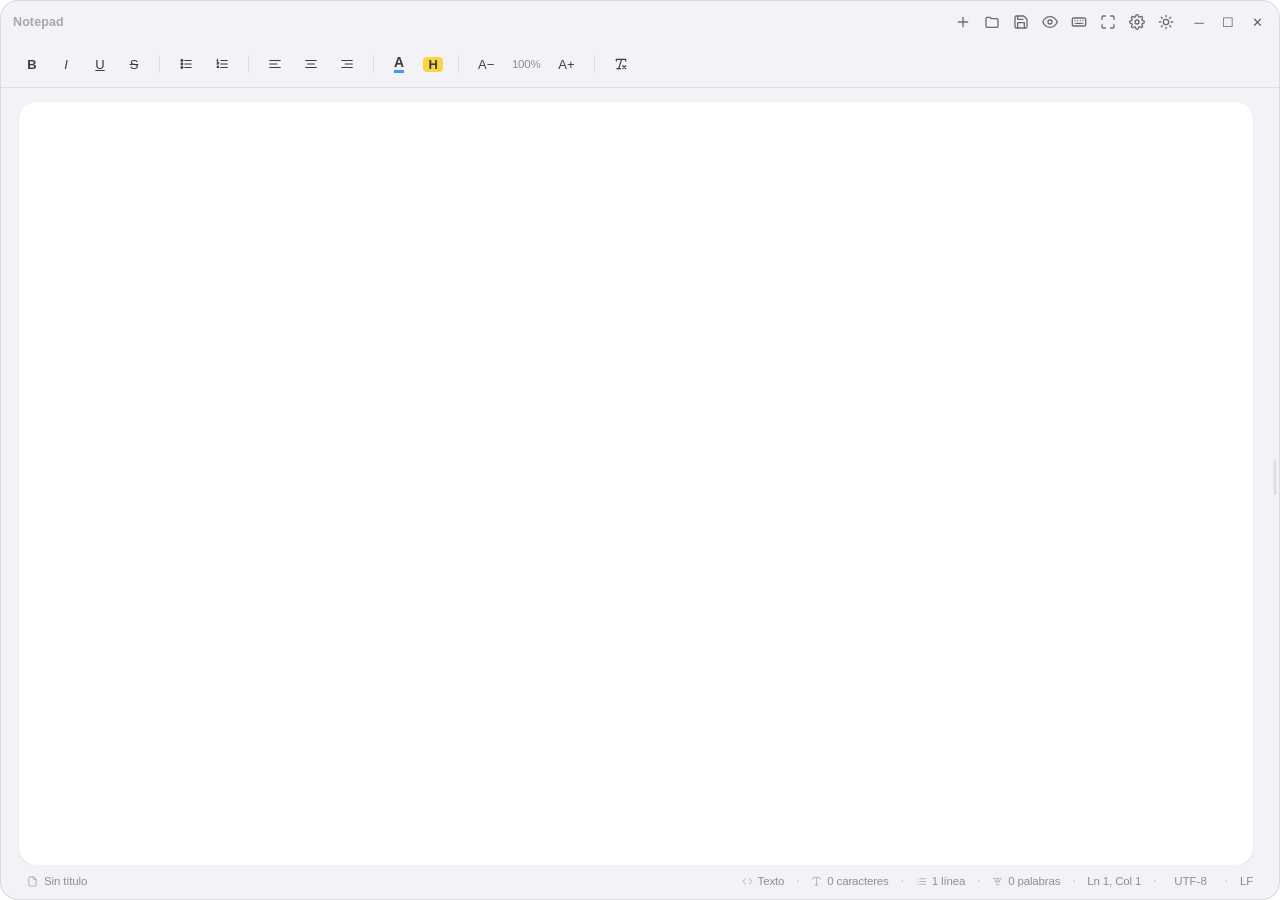
==== commit 4ea78d0a: "performance improvements" ====
--- a/src/index.html
+++ b/src/index.html
@@ -5,43 +5,45 @@
 <meta name="viewport" content="width=device-width,initial-scale=1.0,maximum-scale=1.0,minimum-scale=1.0,user-scalable=no">
 <link rel="stylesheet" href="style.css">
 <title>Bloc de notas</title>
+<script src="locales.js"></script>
+<script src="i18n.js"></script>
 </head>
 <body>
 <div class="main-container windowed" id="mc">
   <div class="titlebar" data-tauri-drag-region>
     <div class="tb-left" data-tauri-drag-region>
-      <span class="tb-title" id="tb-title">Bloc de notas</span>
+      <span class="tb-title" id="tb-title" data-i18n="app.title">Bloc de notas</span>
     </div>
     <div class="tb-center" id="tabs-row" data-tauri-drag-region></div>
     <div class="tb-right">
-      <button id="new-btn" class="tb-icon-btn" title="Nueva pestaña (Ctrl+T)" aria-label="Nueva pestaña">
+      <button id="new-btn" class="tb-icon-btn" data-i18n-title="tb.new" title="Nueva pestaña (Ctrl+T)" aria-label="Nueva pestaña">
         <svg width="16" height="16" viewBox="0 0 24 24" fill="none" stroke="currentColor" stroke-width="2" stroke-linecap="round" stroke-linejoin="round"><path d="M12 5v14M5 12h14"/></svg>
       </button>
-      <button id="open-btn" class="tb-icon-btn" title="Abrir (Ctrl+O)" aria-label="Abrir">
+      <button id="open-btn" class="tb-icon-btn" data-i18n-title="tb.open" title="Abrir (Ctrl+O)" aria-label="Abrir">
         <svg width="16" height="16" viewBox="0 0 24 24" fill="none" stroke="currentColor" stroke-width="2" stroke-linecap="round" stroke-linejoin="round"><path d="M3 7a2 2 0 0 1 2-2h4l2 2h8a2 2 0 0 1 2 2v9a2 2 0 0 1-2 2H5a2 2 0 0 1-2-2z"/></svg>
       </button>
-      <button id="save-btn" class="tb-icon-btn" title="Guardar (Ctrl+S)" aria-label="Guardar">
+      <button id="save-btn" class="tb-icon-btn" data-i18n-title="tb.save" title="Guardar (Ctrl+S)" aria-label="Guardar">
         <svg width="16" height="16" viewBox="0 0 24 24" fill="none" stroke="currentColor" stroke-width="2" stroke-linecap="round" stroke-linejoin="round"><path d="M19 21H5a2 2 0 0 1-2-2V5a2 2 0 0 1 2-2h11l5 5v11a2 2 0 0 1-2 2z"/><path d="M17 21v-8H7v8M7 3v5h8"/></svg>
       </button>
-      <button id="preview-btn" class="tb-icon-btn" title="Previsualizar (Ctrl+P)" aria-label="Previsualizar">
+      <button id="preview-btn" class="tb-icon-btn" data-i18n-title="tb.preview" title="Previsualizar (Ctrl+P)" aria-label="Previsualizar">
         <svg width="16" height="16" viewBox="0 0 24 24" fill="none" stroke="currentColor" stroke-width="2" stroke-linecap="round" stroke-linejoin="round"><path d="M1 12s4-8 11-8 11 8 11 8-4 8-11 8-11-8-11-8z"/><circle cx="12" cy="12" r="3"/></svg>
       </button>
-      <button id="shortcuts-btn" class="tb-icon-btn" title="Atajos (Ctrl+/)" aria-label="Atajos">
+      <button id="shortcuts-btn" class="tb-icon-btn" data-i18n-title="tb.shortcuts" title="Atajos (Ctrl+/)" aria-label="Atajos">
         <svg width="16" height="16" viewBox="0 0 24 24" fill="none" stroke="currentColor" stroke-width="2" stroke-linecap="round" stroke-linejoin="round"><rect x="2" y="6" width="20" height="12" rx="2"/><path d="M6 10h.01M10 10h.01M14 10h.01M18 10h.01M6 14h.01M18 14h.01M8 14h8"/></svg>
       </button>
-      <button id="fullscreen-btn" class="tb-icon-btn" title="Pantalla completa (F11)" aria-label="Pantalla completa">
+      <button id="fullscreen-btn" class="tb-icon-btn" data-i18n-title="tb.fullscreen" title="Pantalla completa (F11)" aria-label="Pantalla completa">
         <svg width="16" height="16" viewBox="0 0 24 24" fill="none" stroke="currentColor" stroke-width="2" stroke-linecap="round" stroke-linejoin="round"><path d="M8 3H5a2 2 0 0 0-2 2v3"/><path d="M21 8V5a2 2 0 0 0-2-2h-3"/><path d="M3 16v3a2 2 0 0 0 2 2h3"/><path d="M16 21h3a2 2 0 0 0 2-2v-3"/></svg>
       </button>
-      <button id="settings-btn" class="tb-icon-btn" title="Ajustes" aria-label="Ajustes">
+      <button id="settings-btn" class="tb-icon-btn" data-i18n-title="tb.settings" title="Ajustes" aria-label="Ajustes">
         <svg width="16" height="16" viewBox="0 0 24 24" fill="none" stroke="currentColor" stroke-width="2" stroke-linecap="round" stroke-linejoin="round"><circle cx="12" cy="12" r="3"/><path d="M19.4 15a1.65 1.65 0 0 0 .33 1.82l.06.06a2 2 0 0 1 0 2.83 2 2 0 0 1-2.83 0l-.06-.06a1.65 1.65 0 0 0-1.82-.33 1.65 1.65 0 0 0-1 1.51V21a2 2 0 0 1-4 0v-.09A1.65 1.65 0 0 0 9 19.4a1.65 1.65 0 0 0-1.82.33l-.06.06a2 2 0 0 1-2.83 0 2 2 0 0 1 0-2.83l.06-.06a1.65 1.65 0 0 0 .33-1.82 1.65 1.65 0 0 0-1.51-1H3a2 2 0 0 1 0-4h.09A1.65 1.65 0 0 0 4.6 9a1.65 1.65 0 0 0-.33-1.82l-.06-.06a2 2 0 0 1 0-2.83 2 2 0 0 1 2.83 0l.06.06a1.65 1.65 0 0 0 1.82.33H9a1.65 1.65 0 0 0 1-1.51V3a2 2 0 0 1 4 0v.09a1.65 1.65 0 0 0 1 1.51 1.65 1.65 0 0 0 1.82-.33l.06-.06a2 2 0 0 1 2.83 0 2 2 0 0 1 0 2.83l-.06.06a1.65 1.65 0 0 0-.33 1.82V9a1.65 1.65 0 0 0 1.51 1H21a2 2 0 0 1 0 4h-.09a1.65 1.65 0 0 0-1.51 1z"/></svg>
       </button>
-      <button id="theme-btn" class="tb-icon-btn" title="Tema" aria-label="Cambiar tema">
+      <button id="theme-btn" class="tb-icon-btn" data-i18n-title="tb.theme" title="Tema" aria-label="Cambiar tema">
         <svg width="16" height="16" viewBox="0 0 24 24" fill="none" stroke="currentColor" stroke-width="2" stroke-linecap="round" stroke-linejoin="round"><circle cx="12" cy="12" r="4"/><path d="M12 2v2M12 20v2M4.93 4.93l1.41 1.41M17.66 17.66l1.41 1.41M2 12h2M20 12h2M4.93 19.07l1.41-1.41M17.66 6.34l1.41-1.41"/></svg>
       </button>
       <div class="controls">
-        <button id="minimize" title="Minimizar">─</button>
-        <button id="maximize" title="Maximizar">☐</button>
-        <button id="close" title="Cerrar">✕</button>
+        <button id="minimize" data-i18n-title="wm.minimize" title="Minimizar">─</button>
+        <button id="maximize" data-i18n-title="wm.maximize" title="Maximizar">☐</button>
+        <button id="close" data-i18n-title="wm.close" title="Cerrar">✕</button>
       </div>
     </div>
   </div>
@@ -137,87 +139,114 @@
             <svg viewBox="0 0 24 24" fill="none" stroke="currentColor" stroke-width="2" stroke-linecap="round" stroke-linejoin="round"><line x1="8" y1="6" x2="21" y2="6"/><line x1="8" y1="12" x2="21" y2="12"/><line x1="8" y1="18" x2="21" y2="18"/><line x1="3" y1="6" x2="3.01" y2="6"/><line x1="3" y1="12" x2="3.01" y2="12"/><line x1="3" y1="18" x2="3.01" y2="18"/></svg>
             <span id="status-lines">1 línea</span>
           </span>
+          <span class="status-dot">·</span>
+          <span class="status-chip">
+            <svg viewBox="0 0 24 24" fill="none" stroke="currentColor" stroke-width="2" stroke-linecap="round" stroke-linejoin="round"><path d="M4 7V5h16v2"/><path d="M9 19h6"/><path d="M7 9l2 6 3-8 3 8 2-6"/></svg>
+            <span id="status-words">0 palabras</span>
+          </span>
+          <span class="status-dot">·</span>
+          <span class="status-chip" id="status-caret" title="Línea : Columna">Ln 1, Col 1</span>
+          <span class="status-dot">·</span>
+          <button class="status-chip status-button" id="status-encoding" title="Codificación · click para cambiar">UTF-8</button>
+          <span class="status-dot">·</span>
+          <span class="status-chip" id="status-eol" title="Fin de línea">LF</span>
         </span>
       </div>
     </div>
 
     <div class="page page-settings hidden" id="page-settings">
       <div class="settings-frame">
-        <h2 class="page-title">Ajustes</h2>
-
-        <div class="section-header">Apariencia</div>
-        <div class="detail-card">
-          <div class="detail-item detail-item-row">
-            <div class="detail-texts"><div class="dt">Tema</div><div class="ds">Sigue al sistema cuando es Automático</div></div>
+        <h2 class="page-title" data-i18n="settings">Ajustes</h2>
+
+        <div class="section-header" data-i18n="sec.appearance">Apariencia</div>
+        <div class="detail-card">
+          <div class="detail-item detail-item-row">
+            <div class="detail-texts"><div class="dt" data-i18n="theme">Tema</div><div class="ds" data-i18n="theme.ds">Sigue al sistema cuando es Automático</div></div>
             <div class="seg" id="seg-theme" data-key="theme">
-              <button data-v="auto">Auto</button><button data-v="light">Claro</button><button data-v="dark">Oscuro</button>
-            </div>
-          </div>
-          <div class="detail-item detail-item-row">
-            <div class="detail-texts"><div class="dt">Fuente</div><div class="ds">Familia del editor</div></div>
+              <button data-v="auto" data-i18n="theme.auto">Auto</button><button data-v="light" data-i18n="theme.light">Claro</button><button data-v="dark" data-i18n="theme.dark">Oscuro</button>
+            </div>
+          </div>
+          <div class="detail-item detail-item-row">
+            <div class="detail-texts"><div class="dt" data-i18n="font">Fuente</div><div class="ds" data-i18n="font.ds">Familia del editor</div></div>
             <div class="seg" id="seg-font" data-key="font">
               <button data-v="sans">Sans</button><button data-v="serif">Serif</button><button data-v="mono">Mono</button>
             </div>
           </div>
-        </div>
-
-        <div class="section-header">Editor</div>
-        <div class="detail-card">
-          <div class="detail-item detail-item-row">
-            <div class="detail-texts"><div class="dt">Ajuste de línea</div><div class="ds">Envolver texto al borde</div></div>
-            <div class="toggle-switch" id="tg-wrap" role="switch" tabindex="0" aria-label="Ajuste de línea"></div>
-          </div>
-          <div class="detail-item detail-item-row">
-            <div class="detail-texts"><div class="dt">Mostrar barra de estado</div><div class="ds">Cuenta de caracteres y líneas</div></div>
-            <div class="toggle-switch" id="tg-status" role="switch" tabindex="0" aria-label="Barra de estado"></div>
-          </div>
-          <div class="detail-item detail-item-row">
-            <div class="detail-texts"><div class="dt">Resaltar archivos por color</div><div class="ds">Fondo distinto según extensión</div></div>
-            <div class="toggle-switch" id="tg-fileaccent" role="switch" tabindex="0" aria-label="Resaltar"></div>
-          </div>
-        </div>
-
-        <div class="section-header">Previsualización · Adblock</div>
-        <div class="detail-card">
-          <div class="detail-item detail-item-row">
-            <div class="detail-texts"><div class="dt">Bloqueador de anuncios</div><div class="ds">Motor adblock-rust de Brave · EasyList + EasyPrivacy</div></div>
-            <div class="toggle-switch" id="tg-adblock" role="switch" tabindex="0" aria-label="Adblock"></div>
-          </div>
-          <div class="detail-item detail-item-row">
-            <div class="detail-texts"><div class="dt">YouTube sin cookies</div><div class="ds">Usa youtube-nocookie.com + sin anotaciones</div></div>
-            <div class="toggle-switch" id="tg-yt-nocookie" role="switch" tabindex="0" aria-label="YouTube no-cookie"></div>
-          </div>
-          <div class="detail-item detail-item-row">
-            <div class="detail-texts"><div class="dt">YouTube directo (sin /embed/)</div><div class="ds">Para videos que prohíben embeber. Suele fallar por X-Frame-Options. Inténtalo si el embed dice "no disponible".</div></div>
-            <div class="toggle-switch" id="tg-yt-direct" role="switch" tabindex="0" aria-label="YouTube directo"></div>
+          <div class="detail-item detail-item-row">
+            <div class="detail-texts"><div class="dt" data-i18n="ui.lang">Idioma de la interfaz</div><div class="ds" data-i18n="ui.lang.ds">Cambia el idioma de toda la aplicación</div></div>
+            <select id="ui-lang" class="mini-select">
+              <option value="auto">Auto</option>
+              <option value="es">Español</option>
+              <option value="en">English</option>
+            </select>
+          </div>
+        </div>
+
+        <div class="section-header" data-i18n="sec.editor">Editor</div>
+        <div class="detail-card">
+          <div class="detail-item detail-item-row">
+            <div class="detail-texts"><div class="dt" data-i18n="editor.wrap">Ajuste de línea</div><div class="ds" data-i18n="editor.wrap.ds">Envolver texto al borde</div></div>
+            <div class="toggle-switch" id="tg-wrap" role="switch" tabindex="0"></div>
+          </div>
+          <div class="detail-item detail-item-row">
+            <div class="detail-texts"><div class="dt" data-i18n="editor.status">Mostrar barra de estado</div><div class="ds" data-i18n="editor.status.ds">Cuenta de caracteres y líneas</div></div>
+            <div class="toggle-switch" id="tg-status" role="switch" tabindex="0"></div>
+          </div>
+          <div class="detail-item detail-item-row">
+            <div class="detail-texts"><div class="dt" data-i18n="editor.accent">Resaltar archivos por color</div><div class="ds" data-i18n="editor.accent.ds">Fondo distinto según extensión</div></div>
+            <div class="toggle-switch" id="tg-fileaccent" role="switch" tabindex="0"></div>
+          </div>
+          <div class="detail-item detail-item-row">
+            <div class="detail-texts"><div class="dt" data-i18n="editor.restore">Restaurar sesión</div><div class="ds" data-i18n="editor.restore.ds">Reabrir pestañas al iniciar la app</div></div>
+            <div class="toggle-switch" id="tg-restore" role="switch" tabindex="0"></div>
+          </div>
+          <div class="detail-item detail-item-row">
+            <div class="detail-texts"><div class="dt" data-i18n="editor.autosave">Auto-guardado</div><div class="ds" data-i18n="editor.autosave.ds">Guarda solo los archivos con ruta tras escribir</div></div>
+            <div class="toggle-switch" id="tg-autosave" role="switch" tabindex="0"></div>
+          </div>
+        </div>
+
+        <div class="section-header" data-i18n="sec.preview">Previsualización · Adblock</div>
+        <div class="detail-card">
+          <div class="detail-item detail-item-row">
+            <div class="detail-texts"><div class="dt" data-i18n="adblock">Bloqueador de anuncios</div><div class="ds" data-i18n="adblock.ds">Motor adblock-rust de Brave · EasyList + EasyPrivacy</div></div>
+            <div class="toggle-switch" id="tg-adblock" role="switch" tabindex="0"></div>
+          </div>
+          <div class="detail-item detail-item-row">
+            <div class="detail-texts"><div class="dt" data-i18n="yt.nocookie">YouTube sin cookies</div><div class="ds" data-i18n="yt.nocookie.ds">Usa youtube-nocookie.com + sin anotaciones</div></div>
+            <div class="toggle-switch" id="tg-yt-nocookie" role="switch" tabindex="0"></div>
+          </div>
+          <div class="detail-item detail-item-row">
+            <div class="detail-texts"><div class="dt" data-i18n="yt.direct">YouTube directo (sin /embed/)</div><div class="ds" data-i18n="yt.direct.ds">Para videos que prohíben embeber. Suele fallar por X-Frame-Options. Inténtalo si el embed dice "no disponible".</div></div>
+            <div class="toggle-switch" id="tg-yt-direct" role="switch" tabindex="0"></div>
           </div>
           <div class="detail-item">
-            <div class="dt">Listas adicionales</div>
-            <div class="ds">Pon ficheros <code>.txt</code> con reglas EasyList en <code>~/.config/bookos-notepad/filters/</code> y reinicia.</div>
-          </div>
-        </div>
-
-        <div class="section-header">Atajos de teclado</div>
+            <div class="dt" data-i18n="adblock.extra">Listas adicionales</div>
+            <div class="ds" data-i18n-html="adblock.extra.ds">Pon ficheros <code>.txt</code> con reglas EasyList en <code>~/.config/bookos-notepad/filters/</code> y reinicia.</div>
+          </div>
+        </div>
+
+        <div class="section-header" data-i18n="sec.shortcuts">Atajos de teclado</div>
         <div class="detail-card">
           <div class="detail-item detail-item-row clickable" id="open-shortcuts">
             <div class="detail-texts">
-              <div class="dt">Personalizar atajos</div>
-              <div class="ds">Abre el panel de atajos · click derecho una fila para editar</div>
+              <div class="dt" data-i18n="sc.customize">Personalizar atajos</div>
+              <div class="ds" data-i18n="sc.customize.ds">Abre el panel de atajos · click derecho una fila para editar</div>
             </div>
             <kbd class="kbd-hint">Ctrl+/</kbd>
           </div>
           <div class="detail-item detail-item-row clickable" id="reset-shortcuts">
             <div class="detail-texts">
-              <div class="dt">Restablecer todos</div>
-              <div class="ds">Vuelve a los valores por defecto</div>
-            </div>
-          </div>
-        </div>
-
-        <div class="section-header">Acerca de</div>
-        <div class="detail-card">
-          <div class="detail-item detail-item-row">
-            <div class="detail-texts"><div class="dt">Bookos Notepad</div><div class="ds">Versión 0.1.0 · BookOS</div></div>
+              <div class="dt" data-i18n="sc.reset">Restablecer todos</div>
+              <div class="ds" data-i18n="sc.reset.ds">Vuelve a los valores por defecto</div>
+            </div>
+          </div>
+        </div>
+
+        <div class="section-header" data-i18n="sec.about">Acerca de</div>
+        <div class="detail-card">
+          <div class="detail-item detail-item-row">
+            <div class="detail-texts"><div class="dt">Bookos Notepad</div><div class="ds"><span data-i18n="about.versionPre">Versión</span> <span id="about-version">0.2.0</span> · BookOS</div></div>
           </div>
         </div>
       </div>
@@ -227,6 +256,7 @@
 
 <div class="toast" id="toast" role="status" aria-live="polite"></div>
 <script src="vendor/marked.min.js"></script>
+<script src="tauri-bridge.js"></script>
 <script src="main.js" type="module"></script>
 </body>
 </html>
--- a/src/style.css
+++ b/src/style.css
@@ -225,6 +225,26 @@
 /* Toast */
 .toast{position:fixed;bottom:24px;left:50%;transform:translate(-50%,30px);background:var(--card);color:var(--tx);border:1px solid var(--brd);font-size:13px;font-weight:500;padding:9px 18px;border-radius:18px;opacity:0;pointer-events:none;transition:opacity .2s var(--ease),transform .25s var(--ease);z-index:50;box-shadow:var(--sh-lg);backdrop-filter:blur(20px);-webkit-backdrop-filter:blur(20px)}
 .toast.show{opacity:1;transform:translate(-50%,0)}
+
+/* shield session counter */
+.shield-badge{position:relative}
+.shield-count{position:absolute;top:-3px;right:-3px;background:var(--red);color:#fff;font-size:9px;font-weight:700;line-height:1;padding:2px 4px;border-radius:8px;min-width:14px;text-align:center;font-family:'JetBrains Mono','SF Mono',Menlo,monospace;border:1.5px solid var(--bg)}
+
+/* status clickable chip */
+.status-button{background:0;border:0;color:var(--tx2);cursor:pointer;font:inherit;padding:2px 6px;border-radius:5px;transition:background .12s var(--ease),color .12s var(--ease)}
+.status-button:hover{background:var(--hov);color:var(--tx)}
+
+/* drag-drop hint */
+body.dropping{position:relative}
+body.dropping::after{content:"";position:fixed;inset:0;border:3px dashed var(--blue);border-radius:18px;pointer-events:none;z-index:200;background:color-mix(in srgb,var(--blue) 6%,transparent);animation:dropPulse .8s ease-in-out infinite alternate}
+@keyframes dropPulse{from{opacity:.5}to{opacity:1}}
+
+/* Update badge */
+.update-badge{font-size:18px;line-height:1;flex-shrink:0;transition:color .2s var(--ease)}
+.update-badge.hidden{display:none}
+.update-badge.ok{color:var(--green)}
+.update-badge.available{color:var(--orange);animation:badgePulse 2s var(--ease) infinite}
+@keyframes badgePulse{0%,100%{opacity:1}50%{opacity:.5}}
 
 /* clickable detail item */
 .detail-item.clickable{cursor:pointer;transition:background .15s var(--ease)}
@@ -261,3 +281,35 @@
 .sc-foot{display:flex;justify-content:space-between;align-items:center;gap:12px;padding:10px 16px;border-top:1px solid var(--div);font-size:11px;color:var(--tx2);flex-shrink:0;flex-wrap:wrap}
 .sc-reset-all{background:0;border:0;color:var(--blue);cursor:pointer;font-family:inherit;font-size:11.5px;padding:4px 10px;border-radius:7px;transition:.15s var(--ease)}
 .sc-reset-all:hover{background:var(--hov)}
+
+/* mini-select for settings dropdowns */
+.mini-select{background:var(--sbg);border:0;color:var(--tx);font-family:inherit;font-size:12.5px;font-weight:500;padding:7px 30px 7px 12px;border-radius:9px;outline:0;cursor:pointer;max-width:240px;text-overflow:ellipsis;appearance:none;-webkit-appearance:none;-moz-appearance:none;background-image:url("data:image/svg+xml;charset=utf-8,%3Csvg xmlns='http://www.w3.org/2000/svg' width='12' height='12' viewBox='0 0 24 24' fill='none' stroke='%238e8e93' stroke-width='2.4' stroke-linecap='round' stroke-linejoin='round'%3E%3Cpolyline points='6 9 12 15 18 9'/%3E%3C/svg%3E");background-repeat:no-repeat;background-position:right 10px center}
+.mini-select option{background:var(--card);color:var(--tx);padding:6px}
+.mini-select:focus{box-shadow:0 0 0 2px var(--blue) inset;background-color:var(--card)}
+
+/* ───── FIND & REPLACE BAR ───── */
+#find-bar{position:fixed;left:0;right:0;bottom:42px;z-index:60;background:var(--card);border-top:1px solid var(--brd);border-bottom:1px solid var(--brd);box-shadow:0 -4px 16px rgba(0,0,0,.18);padding:8px 14px;display:none;flex-direction:column;gap:6px;backdrop-filter:saturate(180%) blur(20px);animation:findIn .18s var(--ease)}
+#find-bar.open{display:flex}
+#find-bar:not(.show-replace) .find-replace-row{display:none}
+@keyframes findIn{from{opacity:0;transform:translateY(100%)}to{opacity:1;transform:none}}
+.find-row{display:flex;align-items:center;gap:5px}
+#find-input,#replace-input{flex:1;background:var(--sbg);border:0;outline:0;color:var(--tx);font-family:inherit;font-size:13px;padding:7px 11px;border-radius:8px;min-width:0}
+#find-input:focus,#replace-input:focus{box-shadow:0 0 0 2px var(--blue) inset}
+.find-btn{background:transparent;border:0;color:var(--tx2);width:28px;height:28px;border-radius:7px;cursor:pointer;font-size:15px;line-height:1;display:flex;align-items:center;justify-content:center;transition:background .12s,color .12s;flex:0 0 auto}
+.find-btn:hover{background:var(--hov);color:var(--tx)}
+.find-btn.active{background:var(--blue);color:#fff}
+.find-btn.find-text{width:auto;padding:0 11px;font-size:12px;font-weight:600}
+.find-count{font-size:11.5px;color:var(--tx2);min-width:62px;text-align:right;font-variant-numeric:tabular-nums;padding:0 2px}
+
+/* Native dropdown popup follows dark/light theme (webkit2gtk honors color-scheme) */
+:root.dark-mode .mini-select,:root.dark-mode #ui-lang{color-scheme:dark}
+:root.light-mode .mini-select,:root.light-mode #ui-lang{color-scheme:light}
+@media(prefers-color-scheme:dark){:root:not(.light-mode) .mini-select,:root:not(.light-mode) #ui-lang{color-scheme:dark}}
+.mini-select option{background-color:var(--card);color:var(--tx)}
+.mini-select option:checked,.mini-select option:hover{background-color:var(--blue);color:#fff}
+
+/* Highlight all find matches (CSS Custom Highlight API) */
+::highlight(find-match){background-color:rgba(255,204,0,.45);color:inherit}
+:root.dark-mode ::highlight(find-match){background-color:rgba(255,214,10,.4)}
+mark.find-hl{background-color:rgba(255,204,0,.45);color:inherit;border-radius:2px}
+:root.dark-mode mark.find-hl{background-color:rgba(255,214,10,.4);color:inherit}
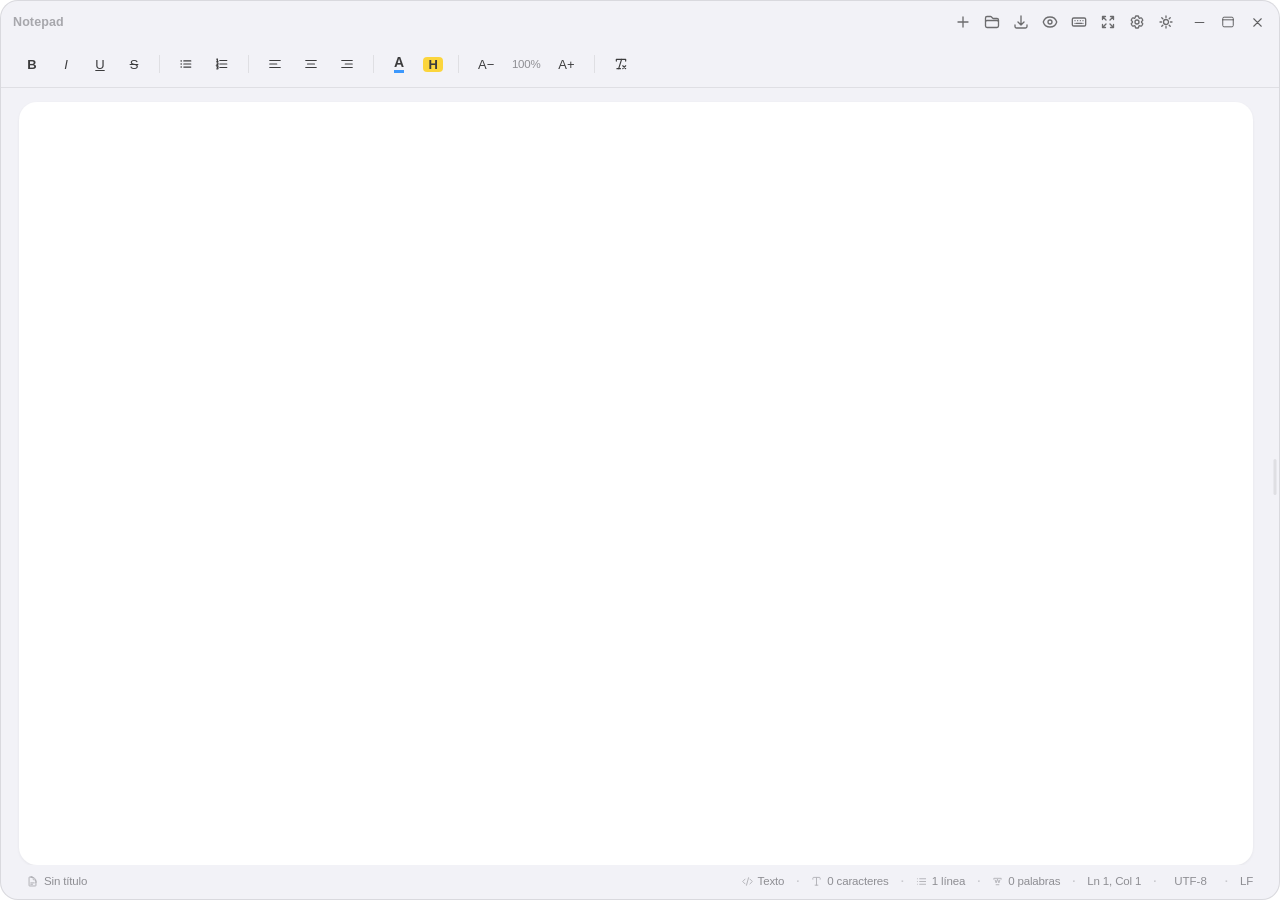
==== commit 90de44ad: "better ui" ====
--- a/src/index.html
+++ b/src/index.html
@@ -17,33 +17,33 @@
     <div class="tb-center" id="tabs-row" data-tauri-drag-region></div>
     <div class="tb-right">
       <button id="new-btn" class="tb-icon-btn" data-i18n-title="tb.new" title="Nueva pestaña (Ctrl+T)" aria-label="Nueva pestaña">
-        <svg width="16" height="16" viewBox="0 0 24 24" fill="none" stroke="currentColor" stroke-width="2" stroke-linecap="round" stroke-linejoin="round"><path d="M12 5v14M5 12h14"/></svg>
+        <svg width="16" height="16" viewBox="0 0 24 24" fill="none" stroke="currentColor" stroke-width="2" stroke-linecap="round" stroke-linejoin="round"><path d="M12 4.5v15m7.5-7.5h-15"/></svg>
       </button>
       <button id="open-btn" class="tb-icon-btn" data-i18n-title="tb.open" title="Abrir (Ctrl+O)" aria-label="Abrir">
-        <svg width="16" height="16" viewBox="0 0 24 24" fill="none" stroke="currentColor" stroke-width="2" stroke-linecap="round" stroke-linejoin="round"><path d="M3 7a2 2 0 0 1 2-2h4l2 2h8a2 2 0 0 1 2 2v9a2 2 0 0 1-2 2H5a2 2 0 0 1-2-2z"/></svg>
+        <svg width="16" height="16" viewBox="0 0 24 24" fill="none" stroke="currentColor" stroke-width="2" stroke-linecap="round" stroke-linejoin="round"><path d="M2.25 12.75V12A2.25 2.25 0 0 1 4.5 9.75h15A2.25 2.25 0 0 1 21.75 12v.75m-8.69-6.44-2.12-2.12a1.5 1.5 0 0 0-1.061-.44H4.5A2.25 2.25 0 0 0 2.25 6v12a2.25 2.25 0 0 0 2.25 2.25h15A2.25 2.25 0 0 0 21.75 18V9a2.25 2.25 0 0 0-2.25-2.25h-5.379a1.5 1.5 0 0 1-1.06-.44Z"/></svg>
       </button>
       <button id="save-btn" class="tb-icon-btn" data-i18n-title="tb.save" title="Guardar (Ctrl+S)" aria-label="Guardar">
-        <svg width="16" height="16" viewBox="0 0 24 24" fill="none" stroke="currentColor" stroke-width="2" stroke-linecap="round" stroke-linejoin="round"><path d="M19 21H5a2 2 0 0 1-2-2V5a2 2 0 0 1 2-2h11l5 5v11a2 2 0 0 1-2 2z"/><path d="M17 21v-8H7v8M7 3v5h8"/></svg>
+        <svg width="16" height="16" viewBox="0 0 24 24" fill="none" stroke="currentColor" stroke-width="2" stroke-linecap="round" stroke-linejoin="round"><path d="M3 16.5v2.25A2.25 2.25 0 0 0 5.25 21h13.5A2.25 2.25 0 0 0 21 18.75V16.5M16.5 12 12 16.5m0 0L7.5 12m4.5 4.5V3"/></svg>
       </button>
       <button id="preview-btn" class="tb-icon-btn" data-i18n-title="tb.preview" title="Previsualizar (Ctrl+P)" aria-label="Previsualizar">
-        <svg width="16" height="16" viewBox="0 0 24 24" fill="none" stroke="currentColor" stroke-width="2" stroke-linecap="round" stroke-linejoin="round"><path d="M1 12s4-8 11-8 11 8 11 8-4 8-11 8-11-8-11-8z"/><circle cx="12" cy="12" r="3"/></svg>
+        <svg width="16" height="16" viewBox="0 0 24 24" fill="none" stroke="currentColor" stroke-width="2" stroke-linecap="round" stroke-linejoin="round"><path d="M2.036 12.322a1.012 1.012 0 0 1 0-.639C3.423 7.51 7.36 4.5 12 4.5c4.638 0 8.573 3.007 9.963 7.178.07.207.07.431 0 .639C20.577 16.49 16.64 19.5 12 19.5c-4.638 0-8.573-3.007-9.963-7.178Z"/><path d="M15 12a3 3 0 1 1-6 0 3 3 0 0 1 6 0Z"/></svg>
       </button>
       <button id="shortcuts-btn" class="tb-icon-btn" data-i18n-title="tb.shortcuts" title="Atajos (Ctrl+/)" aria-label="Atajos">
         <svg width="16" height="16" viewBox="0 0 24 24" fill="none" stroke="currentColor" stroke-width="2" stroke-linecap="round" stroke-linejoin="round"><rect x="2" y="6" width="20" height="12" rx="2"/><path d="M6 10h.01M10 10h.01M14 10h.01M18 10h.01M6 14h.01M18 14h.01M8 14h8"/></svg>
       </button>
       <button id="fullscreen-btn" class="tb-icon-btn" data-i18n-title="tb.fullscreen" title="Pantalla completa (F11)" aria-label="Pantalla completa">
-        <svg width="16" height="16" viewBox="0 0 24 24" fill="none" stroke="currentColor" stroke-width="2" stroke-linecap="round" stroke-linejoin="round"><path d="M8 3H5a2 2 0 0 0-2 2v3"/><path d="M21 8V5a2 2 0 0 0-2-2h-3"/><path d="M3 16v3a2 2 0 0 0 2 2h3"/><path d="M16 21h3a2 2 0 0 0 2-2v-3"/></svg>
+        <svg width="16" height="16" viewBox="0 0 24 24" fill="none" stroke="currentColor" stroke-width="2" stroke-linecap="round" stroke-linejoin="round"><path d="M3.75 3.75v4.5m0-4.5h4.5m-4.5 0L9 9M3.75 20.25v-4.5m0 4.5h4.5m-4.5 0L9 15M20.25 3.75h-4.5m4.5 0v4.5m0-4.5L15 9m5.25 11.25h-4.5m4.5 0v-4.5m0 4.5L15 15"/></svg>
       </button>
       <button id="settings-btn" class="tb-icon-btn" data-i18n-title="tb.settings" title="Ajustes" aria-label="Ajustes">
-        <svg width="16" height="16" viewBox="0 0 24 24" fill="none" stroke="currentColor" stroke-width="2" stroke-linecap="round" stroke-linejoin="round"><circle cx="12" cy="12" r="3"/><path d="M19.4 15a1.65 1.65 0 0 0 .33 1.82l.06.06a2 2 0 0 1 0 2.83 2 2 0 0 1-2.83 0l-.06-.06a1.65 1.65 0 0 0-1.82-.33 1.65 1.65 0 0 0-1 1.51V21a2 2 0 0 1-4 0v-.09A1.65 1.65 0 0 0 9 19.4a1.65 1.65 0 0 0-1.82.33l-.06.06a2 2 0 0 1-2.83 0 2 2 0 0 1 0-2.83l.06-.06a1.65 1.65 0 0 0 .33-1.82 1.65 1.65 0 0 0-1.51-1H3a2 2 0 0 1 0-4h.09A1.65 1.65 0 0 0 4.6 9a1.65 1.65 0 0 0-.33-1.82l-.06-.06a2 2 0 0 1 0-2.83 2 2 0 0 1 2.83 0l.06.06a1.65 1.65 0 0 0 1.82.33H9a1.65 1.65 0 0 0 1-1.51V3a2 2 0 0 1 4 0v.09a1.65 1.65 0 0 0 1 1.51 1.65 1.65 0 0 0 1.82-.33l.06-.06a2 2 0 0 1 2.83 0 2 2 0 0 1 0 2.83l-.06.06a1.65 1.65 0 0 0-.33 1.82V9a1.65 1.65 0 0 0 1.51 1H21a2 2 0 0 1 0 4h-.09a1.65 1.65 0 0 0-1.51 1z"/></svg>
+        <svg width="16" height="16" viewBox="0 0 24 24" fill="none" stroke="currentColor" stroke-width="2" stroke-linecap="round" stroke-linejoin="round"><path d="M9.594 3.94c.09-.542.56-.94 1.11-.94h2.593c.55 0 1.02.398 1.11.94l.213 1.281c.063.374.313.686.645.87.074.04.147.083.22.127.325.196.72.257 1.075.124l1.217-.456a1.125 1.125 0 0 1 1.37.49l1.296 2.247a1.125 1.125 0 0 1-.26 1.431l-1.003.827c-.293.241-.438.613-.43.992a7.723 7.723 0 0 1 0 .255c-.008.378.137.75.43.991l1.004.827c.424.35.534.955.26 1.43l-1.298 2.247a1.125 1.125 0 0 1-1.369.491l-1.217-.456c-.355-.133-.75-.072-1.076.124a6.47 6.47 0 0 1-.22.128c-.331.183-.581.495-.644.869l-.213 1.281c-.09.543-.56.94-1.11.94h-2.594c-.55 0-1.019-.398-1.11-.94l-.213-1.281c-.062-.374-.312-.686-.644-.87a6.52 6.52 0 0 1-.22-.127c-.325-.196-.72-.257-1.076-.124l-1.217.456a1.125 1.125 0 0 1-1.369-.49l-1.297-2.247a1.125 1.125 0 0 1 .26-1.431l1.004-.827c.292-.24.437-.613.43-.991a6.932 6.932 0 0 1 0-.255c.007-.38-.138-.751-.43-.992l-1.004-.827a1.125 1.125 0 0 1-.26-1.43l1.297-2.247a1.125 1.125 0 0 1 1.37-.491l1.216.456c.356.133.751.072 1.076-.124.072-.044.146-.086.22-.128.332-.183.582-.495.644-.869l.214-1.28Z"/><path d="M15 12a3 3 0 1 1-6 0 3 3 0 0 1 6 0Z"/></svg>
       </button>
       <button id="theme-btn" class="tb-icon-btn" data-i18n-title="tb.theme" title="Tema" aria-label="Cambiar tema">
-        <svg width="16" height="16" viewBox="0 0 24 24" fill="none" stroke="currentColor" stroke-width="2" stroke-linecap="round" stroke-linejoin="round"><circle cx="12" cy="12" r="4"/><path d="M12 2v2M12 20v2M4.93 4.93l1.41 1.41M17.66 17.66l1.41 1.41M2 12h2M20 12h2M4.93 19.07l1.41-1.41M17.66 6.34l1.41-1.41"/></svg>
+        <svg width="16" height="16" viewBox="0 0 24 24" fill="none" stroke="currentColor" stroke-width="2" stroke-linecap="round" stroke-linejoin="round"><path d="M12 3v2.25m6.364.386-1.591 1.591M21 12h-2.25m-.386 6.364-1.591-1.591M12 18.75V21m-4.773-4.227-1.591 1.591M5.25 12H3m4.227-4.773L5.636 5.636M15.75 12a3.75 3.75 0 1 1-7.5 0 3.75 3.75 0 0 1 7.5 0Z"/></svg>
       </button>
       <div class="controls">
-        <button id="minimize" data-i18n-title="wm.minimize" title="Minimizar">─</button>
-        <button id="maximize" data-i18n-title="wm.maximize" title="Maximizar">☐</button>
-        <button id="close" data-i18n-title="wm.close" title="Cerrar">✕</button>
+        <button id="minimize" data-i18n-title="wm.minimize" title="Minimizar"><svg width="15" height="15" viewBox="0 0 24 24" fill="none" stroke="currentColor" stroke-width="1.7" stroke-linecap="round" stroke-linejoin="round"><path d="M5 12h14"/></svg></button>
+        <button id="maximize" data-i18n-title="wm.maximize" title="Maximizar"><svg width="14" height="14" viewBox="0 0 24 24" fill="none" stroke="currentColor" stroke-width="1.7" stroke-linecap="round" stroke-linejoin="round"><path d="M3 8.25V18a2.25 2.25 0 0 0 2.25 2.25h13.5A2.25 2.25 0 0 0 21 18V8.25m-18 0V6a2.25 2.25 0 0 1 2.25-2.25h13.5A2.25 2.25 0 0 1 21 6v2.25m-18 0h18"/></svg></button>
+        <button id="close" data-i18n-title="wm.close" title="Cerrar"><svg width="15" height="15" viewBox="0 0 24 24" fill="none" stroke="currentColor" stroke-width="1.7" stroke-linecap="round" stroke-linejoin="round"><path d="M6 18 18 6M6 6l12 12"/></svg></button>
       </div>
     </div>
   </div>
@@ -55,10 +55,10 @@
     <button class="tool-btn" data-cmd="strikeThrough" title="Tachado" aria-label="Tachado"><s>S</s></button>
     <span class="tool-sep"></span>
     <button class="tool-btn" data-cmd="insertUnorderedList" title="Lista" aria-label="Lista">
-      <svg width="14" height="14" viewBox="0 0 24 24" fill="none" stroke="currentColor" stroke-width="2" stroke-linecap="round"><circle cx="5" cy="6" r="1.5" fill="currentColor"/><circle cx="5" cy="12" r="1.5" fill="currentColor"/><circle cx="5" cy="18" r="1.5" fill="currentColor"/><path d="M10 6h11M10 12h11M10 18h11"/></svg>
+      <svg width="14" height="14" viewBox="0 0 24 24" fill="none" stroke="currentColor" stroke-width="2" stroke-linecap="round"><path d="M8.25 6.75h12M8.25 12h12m-12 5.25h12M3.75 6.75h.007v.008H3.75V6.75Zm.375 0a.375.375 0 1 1-.75 0 .375.375 0 0 1 .75 0ZM3.75 12h.007v.008H3.75V12Zm.375 0a.375.375 0 1 1-.75 0 .375.375 0 0 1 .75 0Zm-.375 5.25h.007v.008H3.75v-.008Zm.375 0a.375.375 0 1 1-.75 0 .375.375 0 0 1 .75 0Z"/></svg>
     </button>
     <button class="tool-btn" data-cmd="insertOrderedList" title="Lista numerada" aria-label="Lista numerada">
-      <svg width="14" height="14" viewBox="0 0 24 24" fill="none" stroke="currentColor" stroke-width="2" stroke-linecap="round"><path d="M10 6h11M10 12h11M10 18h11M4 6h1v0M4 4v4M4 10h2l-2 2h2M4 16h2v1h-2v1h2"/></svg>
+      <svg width="14" height="14" viewBox="0 0 24 24" fill="none" stroke="currentColor" stroke-width="2" stroke-linecap="round"><path d="M8.242 5.992h12m-12 6.003H20.24m-12 5.999h12M4.117 7.495v-3.75H2.99m1.125 3.75H2.99m1.125 0H5.24m-1.92 2.577a1.125 1.125 0 1 1 1.591 1.59l-1.83 1.83h2.16M2.99 15.745h1.125a1.125 1.125 0 0 1 0 2.25H3.74m0-.002h.375a1.125 1.125 0 0 1 0 2.25H2.99"/></svg>
     </button>
     <span class="tool-sep"></span>
     <button class="tool-btn" data-cmd="justifyLeft" title="Izquierda" aria-label="Izquierda">
@@ -106,13 +106,13 @@
             </div>
             <input type="text" class="url-input" id="url-input" placeholder="https://… · youtube.com/watch?v=… · localhost:3000" spellcheck="false">
             <button class="tool-btn" id="url-go" title="Cargar (Enter)" aria-label="Cargar">
-              <svg width="13" height="13" viewBox="0 0 24 24" fill="none" stroke="currentColor" stroke-width="2.2" stroke-linecap="round" stroke-linejoin="round"><line x1="5" y1="12" x2="19" y2="12"/><polyline points="13 6 19 12 13 18"/></svg>
+              <svg width="13" height="13" viewBox="0 0 24 24" fill="none" stroke="currentColor" stroke-width="2.2" stroke-linecap="round" stroke-linejoin="round"><path d="M13.5 4.5 21 12m0 0-7.5 7.5M21 12H3"/></svg>
             </button>
             <button class="tool-btn" id="preview-refresh" title="Recargar" aria-label="Recargar">
-              <svg width="13" height="13" viewBox="0 0 24 24" fill="none" stroke="currentColor" stroke-width="2.2" stroke-linecap="round" stroke-linejoin="round"><path d="M3 12a9 9 0 1 0 3-6.7"/><path d="M3 4v5h5"/></svg>
+              <svg width="13" height="13" viewBox="0 0 24 24" fill="none" stroke="currentColor" stroke-width="2.2" stroke-linecap="round" stroke-linejoin="round"><path d="M16.023 9.348h4.992v-.001M2.985 19.644v-4.992m0 0h4.992m-4.993 0 3.181 3.183a8.25 8.25 0 0 0 13.803-3.7M4.031 9.865a8.25 8.25 0 0 1 13.803-3.7l3.181 3.182m0-4.991v4.99"/></svg>
             </button>
             <button class="tool-btn shield-badge on" id="shield-badge" title="Adblock activo" aria-label="Adblock">
-              <svg viewBox="0 0 24 24" fill="none" stroke="currentColor" stroke-width="2" stroke-linecap="round" stroke-linejoin="round"><path d="M12 22s8-4 8-10V5l-8-3-8 3v7c0 6 8 10 8 10z"/></svg>
+              <svg viewBox="0 0 24 24" fill="none" stroke="currentColor" stroke-width="2" stroke-linecap="round" stroke-linejoin="round"><path d="M9 12.75 11.25 15 15 9.75m-3-7.036A11.959 11.959 0 0 1 3.598 6 11.99 11.99 0 0 0 3 9.749c0 5.592 3.824 10.29 9 11.623 5.176-1.332 9-6.03 9-11.622 0-1.31-.21-2.571-.598-3.751h-.152c-3.196 0-6.1-1.248-8.25-3.285Z"/></svg>
             </button>
             <button class="tool-btn" id="preview-close" title="Cerrar preview" aria-label="Cerrar preview">×</button>
           </div>
@@ -121,12 +121,12 @@
       </div>
       <div class="statusbar" id="statusbar">
         <span class="status-left">
-          <svg viewBox="0 0 24 24" fill="none" stroke="currentColor" stroke-width="2" stroke-linecap="round" stroke-linejoin="round"><path d="M14 2H6a2 2 0 0 0-2 2v16a2 2 0 0 0 2 2h12a2 2 0 0 0 2-2V8z"/><polyline points="14 2 14 8 20 8"/></svg>
+          <svg viewBox="0 0 24 24" fill="none" stroke="currentColor" stroke-width="2" stroke-linecap="round" stroke-linejoin="round"><path d="M19.5 14.25v-2.625a3.375 3.375 0 0 0-3.375-3.375h-1.5A1.125 1.125 0 0 1 13.5 7.125v-1.5a3.375 3.375 0 0 0-3.375-3.375H8.25m0 12.75h7.5m-7.5 3H12M10.5 2.25H5.625c-.621 0-1.125.504-1.125 1.125v17.25c0 .621.504 1.125 1.125 1.125h12.75c.621 0 1.125-.504 1.125-1.125V11.25a9 9 0 0 0-9-9Z"/></svg>
           <span id="status-path">Sin título</span>
         </span>
         <span class="status-right">
           <span class="status-chip">
-            <svg viewBox="0 0 24 24" fill="none" stroke="currentColor" stroke-width="2" stroke-linecap="round" stroke-linejoin="round"><polyline points="16 18 22 12 16 6"/><polyline points="8 6 2 12 8 18"/></svg>
+            <svg viewBox="0 0 24 24" fill="none" stroke="currentColor" stroke-width="2" stroke-linecap="round" stroke-linejoin="round"><path d="M17.25 6.75 22.5 12l-5.25 5.25m-10.5 0L1.5 12l5.25-5.25m7.5-3-4.5 16.5"/></svg>
             <span id="status-lang">Texto</span>
           </span>
           <span class="status-dot">·</span>
--- a/src/style.css
+++ b/src/style.css
@@ -10,7 +10,7 @@
 *:focus{outline:none}
 *:focus-visible{outline:2px solid var(--blue);outline-offset:2px;border-radius:6px}
 .tab:focus-visible,.tool-btn:focus-visible,.tb-icon-btn:focus-visible,button:focus-visible{outline-offset:-2px}
-body{font-family:'Onest','Inter','SF Pro Display',-apple-system,BlinkMacSystemFont,'Segoe UI','Noto Sans',Roboto,sans-serif;color:var(--tx);-webkit-font-smoothing:antialiased;-moz-osx-font-smoothing:grayscale;text-rendering:optimizeLegibility;letter-spacing:-.01em;user-select:none;-webkit-user-select:none}
+body{font-family:-apple-system,BlinkMacSystemFont,'Segoe UI','Noto Sans',Roboto,sans-serif;color:var(--tx);-webkit-font-smoothing:antialiased;-moz-osx-font-smoothing:grayscale;text-rendering:optimizeLegibility;letter-spacing:-.01em;user-select:none;-webkit-user-select:none}
 
 /* #15 Scrollbar global custom */
 *::-webkit-scrollbar{width:8px;height:8px}
@@ -154,12 +154,12 @@
 .editor-wrap{flex:1;min-height:0;display:flex;flex-direction:column;padding:14px 18px 0;overflow:hidden}
 .editor-host{flex:1;min-height:0;background:var(--card);border-radius:18px;display:flex;flex-direction:column;overflow:hidden;position:relative;transition:background .25s var(--ease),box-shadow .25s var(--ease);box-shadow:var(--sh-sm)}
 .editor-host:focus-within{box-shadow:var(--sh-md)}
-.editor-area{flex:1;min-height:0;overflow:auto;padding:22px 26px;color:var(--tx);font-size:15px;line-height:1.6;outline:0;user-select:text;-webkit-user-select:text;caret-color:var(--blue);font-family:'Onest','Inter','SF Pro Display',-apple-system,sans-serif}
+.editor-area{flex:1;min-height:0;overflow:auto;padding:22px 26px;color:var(--tx);font-size:15px;line-height:1.6;outline:0;user-select:text;-webkit-user-select:text;caret-color:var(--blue);font-family:-apple-system,sans-serif}
 /* #11 Empty editor — center hint */
 .editor-area[contenteditable=true]:empty::before{content:attr(data-placeholder);color:var(--tx2);opacity:.45;pointer-events:none;font-size:14px;font-style:italic}
 .editor-area.nowrap{white-space:pre;overflow-wrap:normal}
 .editor-area.wrap{white-space:pre-wrap;overflow-wrap:break-word;word-break:break-word}
-.editor-area.font-sans{font-family:'Onest','Inter','SF Pro Display',-apple-system,sans-serif}
+.editor-area.font-sans{font-family:-apple-system,sans-serif}
 .editor-area.font-serif{font-family:'New York','Times New Roman',Georgia,serif}
 .editor-area.font-mono{font-family:'JetBrains Mono','Fira Code','SF Mono',Menlo,Consolas,monospace}
 
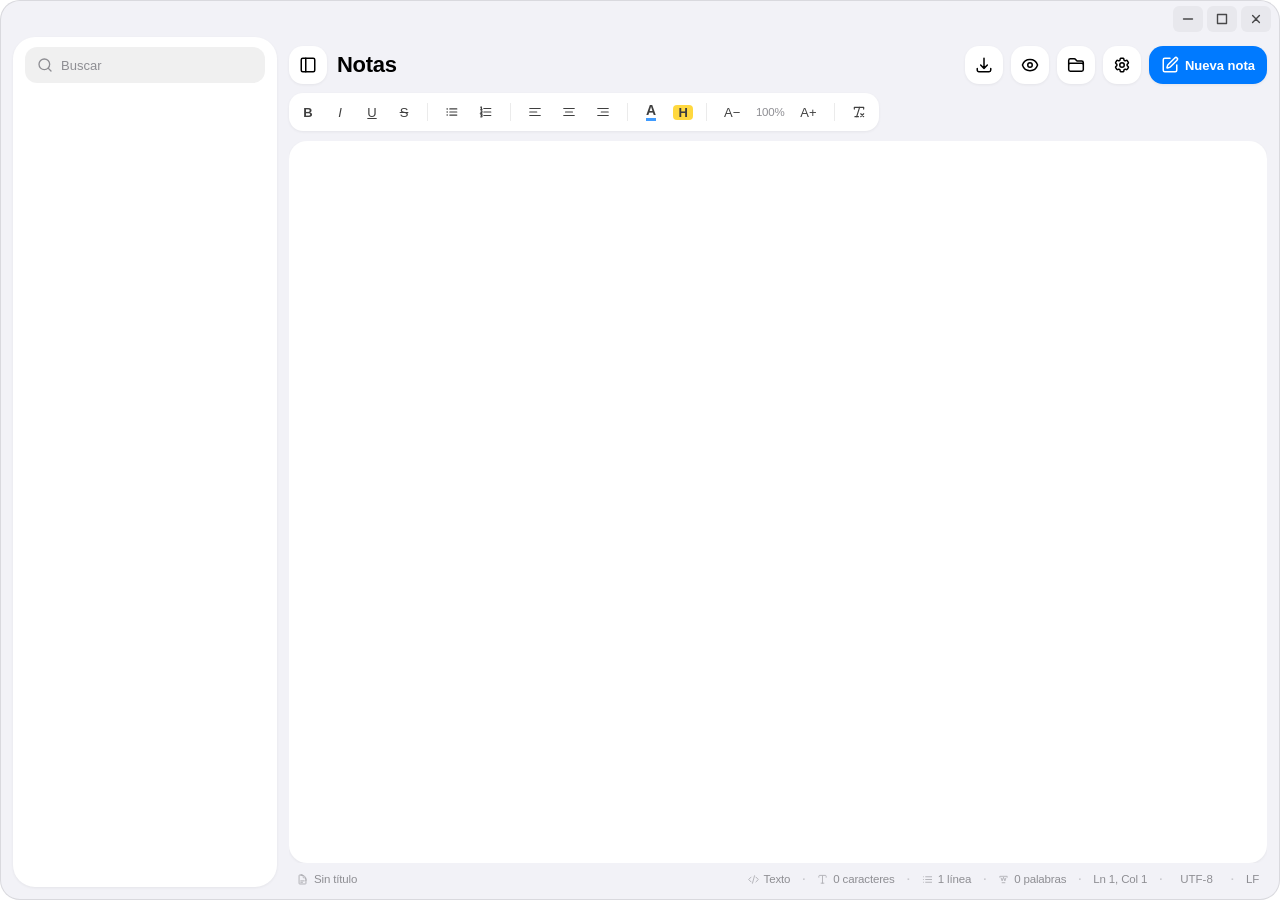
==== commit 2da5396b: "changes before rewrite" ====
--- a/src/index.html
+++ b/src/index.html
@@ -4,6 +4,7 @@
 <meta charset="UTF-8">
 <meta name="viewport" content="width=device-width,initial-scale=1.0,maximum-scale=1.0,minimum-scale=1.0,user-scalable=no">
 <link rel="stylesheet" href="style.css">
+<script src="bookos-palette.js"></script>
 <title>Bloc de notas</title>
 <script src="locales.js"></script>
 <script src="i18n.js"></script>
@@ -11,44 +12,58 @@
 <body>
 <div class="main-container windowed" id="mc">
   <div class="titlebar" data-tauri-drag-region>
-    <div class="tb-left" data-tauri-drag-region>
-      <span class="tb-title" id="tb-title" data-i18n="app.title">Bloc de notas</span>
-    </div>
-    <div class="tb-center" id="tabs-row" data-tauri-drag-region></div>
-    <div class="tb-right">
-      <button id="new-btn" class="tb-icon-btn" data-i18n-title="tb.new" title="Nueva pestaña (Ctrl+T)" aria-label="Nueva pestaña">
-        <svg width="16" height="16" viewBox="0 0 24 24" fill="none" stroke="currentColor" stroke-width="2" stroke-linecap="round" stroke-linejoin="round"><path d="M12 4.5v15m7.5-7.5h-15"/></svg>
-      </button>
-      <button id="open-btn" class="tb-icon-btn" data-i18n-title="tb.open" title="Abrir (Ctrl+O)" aria-label="Abrir">
-        <svg width="16" height="16" viewBox="0 0 24 24" fill="none" stroke="currentColor" stroke-width="2" stroke-linecap="round" stroke-linejoin="round"><path d="M2.25 12.75V12A2.25 2.25 0 0 1 4.5 9.75h15A2.25 2.25 0 0 1 21.75 12v.75m-8.69-6.44-2.12-2.12a1.5 1.5 0 0 0-1.061-.44H4.5A2.25 2.25 0 0 0 2.25 6v12a2.25 2.25 0 0 0 2.25 2.25h15A2.25 2.25 0 0 0 21.75 18V9a2.25 2.25 0 0 0-2.25-2.25h-5.379a1.5 1.5 0 0 1-1.06-.44Z"/></svg>
-      </button>
-      <button id="save-btn" class="tb-icon-btn" data-i18n-title="tb.save" title="Guardar (Ctrl+S)" aria-label="Guardar">
-        <svg width="16" height="16" viewBox="0 0 24 24" fill="none" stroke="currentColor" stroke-width="2" stroke-linecap="round" stroke-linejoin="round"><path d="M3 16.5v2.25A2.25 2.25 0 0 0 5.25 21h13.5A2.25 2.25 0 0 0 21 18.75V16.5M16.5 12 12 16.5m0 0L7.5 12m4.5 4.5V3"/></svg>
-      </button>
-      <button id="preview-btn" class="tb-icon-btn" data-i18n-title="tb.preview" title="Previsualizar (Ctrl+P)" aria-label="Previsualizar">
-        <svg width="16" height="16" viewBox="0 0 24 24" fill="none" stroke="currentColor" stroke-width="2" stroke-linecap="round" stroke-linejoin="round"><path d="M2.036 12.322a1.012 1.012 0 0 1 0-.639C3.423 7.51 7.36 4.5 12 4.5c4.638 0 8.573 3.007 9.963 7.178.07.207.07.431 0 .639C20.577 16.49 16.64 19.5 12 19.5c-4.638 0-8.573-3.007-9.963-7.178Z"/><path d="M15 12a3 3 0 1 1-6 0 3 3 0 0 1 6 0Z"/></svg>
-      </button>
-      <button id="shortcuts-btn" class="tb-icon-btn" data-i18n-title="tb.shortcuts" title="Atajos (Ctrl+/)" aria-label="Atajos">
-        <svg width="16" height="16" viewBox="0 0 24 24" fill="none" stroke="currentColor" stroke-width="2" stroke-linecap="round" stroke-linejoin="round"><rect x="2" y="6" width="20" height="12" rx="2"/><path d="M6 10h.01M10 10h.01M14 10h.01M18 10h.01M6 14h.01M18 14h.01M8 14h8"/></svg>
-      </button>
-      <button id="fullscreen-btn" class="tb-icon-btn" data-i18n-title="tb.fullscreen" title="Pantalla completa (F11)" aria-label="Pantalla completa">
-        <svg width="16" height="16" viewBox="0 0 24 24" fill="none" stroke="currentColor" stroke-width="2" stroke-linecap="round" stroke-linejoin="round"><path d="M3.75 3.75v4.5m0-4.5h4.5m-4.5 0L9 9M3.75 20.25v-4.5m0 4.5h4.5m-4.5 0L9 15M20.25 3.75h-4.5m4.5 0v4.5m0-4.5L15 9m5.25 11.25h-4.5m4.5 0v-4.5m0 4.5L15 15"/></svg>
-      </button>
-      <button id="settings-btn" class="tb-icon-btn" data-i18n-title="tb.settings" title="Ajustes" aria-label="Ajustes">
-        <svg width="16" height="16" viewBox="0 0 24 24" fill="none" stroke="currentColor" stroke-width="2" stroke-linecap="round" stroke-linejoin="round"><path d="M9.594 3.94c.09-.542.56-.94 1.11-.94h2.593c.55 0 1.02.398 1.11.94l.213 1.281c.063.374.313.686.645.87.074.04.147.083.22.127.325.196.72.257 1.075.124l1.217-.456a1.125 1.125 0 0 1 1.37.49l1.296 2.247a1.125 1.125 0 0 1-.26 1.431l-1.003.827c-.293.241-.438.613-.43.992a7.723 7.723 0 0 1 0 .255c-.008.378.137.75.43.991l1.004.827c.424.35.534.955.26 1.43l-1.298 2.247a1.125 1.125 0 0 1-1.369.491l-1.217-.456c-.355-.133-.75-.072-1.076.124a6.47 6.47 0 0 1-.22.128c-.331.183-.581.495-.644.869l-.213 1.281c-.09.543-.56.94-1.11.94h-2.594c-.55 0-1.019-.398-1.11-.94l-.213-1.281c-.062-.374-.312-.686-.644-.87a6.52 6.52 0 0 1-.22-.127c-.325-.196-.72-.257-1.076-.124l-1.217.456a1.125 1.125 0 0 1-1.369-.49l-1.297-2.247a1.125 1.125 0 0 1 .26-1.431l1.004-.827c.292-.24.437-.613.43-.991a6.932 6.932 0 0 1 0-.255c.007-.38-.138-.751-.43-.992l-1.004-.827a1.125 1.125 0 0 1-.26-1.43l1.297-2.247a1.125 1.125 0 0 1 1.37-.491l1.216.456c.356.133.751.072 1.076-.124.072-.044.146-.086.22-.128.332-.183.582-.495.644-.869l.214-1.28Z"/><path d="M15 12a3 3 0 1 1-6 0 3 3 0 0 1 6 0Z"/></svg>
-      </button>
-      <button id="theme-btn" class="tb-icon-btn" data-i18n-title="tb.theme" title="Tema" aria-label="Cambiar tema">
-        <svg width="16" height="16" viewBox="0 0 24 24" fill="none" stroke="currentColor" stroke-width="2" stroke-linecap="round" stroke-linejoin="round"><path d="M12 3v2.25m6.364.386-1.591 1.591M21 12h-2.25m-.386 6.364-1.591-1.591M12 18.75V21m-4.773-4.227-1.591 1.591M5.25 12H3m4.227-4.773L5.636 5.636M15.75 12a3.75 3.75 0 1 1-7.5 0 3.75 3.75 0 0 1 7.5 0Z"/></svg>
-      </button>
-      <div class="controls">
-        <button id="minimize" data-i18n-title="wm.minimize" title="Minimizar"><svg width="15" height="15" viewBox="0 0 24 24" fill="none" stroke="currentColor" stroke-width="1.7" stroke-linecap="round" stroke-linejoin="round"><path d="M5 12h14"/></svg></button>
-        <button id="maximize" data-i18n-title="wm.maximize" title="Maximizar"><svg width="14" height="14" viewBox="0 0 24 24" fill="none" stroke="currentColor" stroke-width="1.7" stroke-linecap="round" stroke-linejoin="round"><path d="M3 8.25V18a2.25 2.25 0 0 0 2.25 2.25h13.5A2.25 2.25 0 0 0 21 18V8.25m-18 0V6a2.25 2.25 0 0 1 2.25-2.25h13.5A2.25 2.25 0 0 1 21 6v2.25m-18 0h18"/></svg></button>
-        <button id="close" data-i18n-title="wm.close" title="Cerrar"><svg width="15" height="15" viewBox="0 0 24 24" fill="none" stroke="currentColor" stroke-width="1.7" stroke-linecap="round" stroke-linejoin="round"><path d="M6 18 18 6M6 6l12 12"/></svg></button>
-      </div>
-    </div>
-  </div>
-
+    <div class="controls">
+      <button id="minimize" data-i18n-title="wm.minimize" title="Minimizar"><svg width="16" height="16" viewBox="0 0 16 16" fill="none" stroke="currentColor" stroke-width="1.4" stroke-linecap="round" stroke-linejoin="round"><path d="M3.5 8H12.5"/></svg></button>
+      <button id="maximize" data-i18n-title="wm.maximize" title="Maximizar"><svg width="16" height="16" viewBox="0 0 16 16" fill="none" stroke="currentColor" stroke-width="1.4" stroke-linecap="round" stroke-linejoin="round"><path d="M3.5 3.5H12.5V12.5H3.5Z"/></svg></button>
+      <button id="close" data-i18n-title="wm.close" title="Cerrar"><svg width="16" height="16" viewBox="0 0 16 16" fill="none" stroke="currentColor" stroke-width="1.4" stroke-linecap="round" stroke-linejoin="round"><path d="M4.6 4.6L11.4 11.4M11.4 4.6L4.6 11.4"/></svg></button>
+    </div>
+  </div>
+
+  <div class="cuerpo">
+  <aside class="lista" id="lista">
+    <label class="lista-buscar">
+      <svg width="16" height="16" viewBox="0 0 24 24" fill="none" stroke="currentColor" stroke-width="2" stroke-linecap="round" stroke-linejoin="round"><path d="m21 21-4.34-4.34"/><circle cx="11" cy="11" r="8"/></svg>
+      <input type="text" id="lista-buscar" data-i18n-ph="notas.buscar" placeholder="Buscar" spellcheck="false" autocomplete="off">
+    </label>
+    <div class="lista-notas" id="lista-notas"></div>
+  </aside>
+  <div class="principal">
+  <div class="cabecera">
+    <button id="lista-btn" class="boton redondo" data-i18n-title="tb.lista" title="Mostrar u ocultar la lista" aria-label="Mostrar u ocultar la lista">
+      <svg viewBox="0 0 24 24" fill="none" stroke="currentColor" stroke-width="2" stroke-linecap="round" stroke-linejoin="round"><rect width="18" height="18" x="3" y="3" rx="2"/><path d="M9 3v18"/></svg>
+    </button>
+    <div class="cab-nombre">
+      <h1 class="cab-titulo" id="tb-title">Notas</h1>
+      <span class="cab-cuenta solo-nota" id="lista-cuenta"></span>
+    </div>
+    <div class="cab-acciones">
+      <button id="imagen-btn" class="boton redondo solo-nota" data-i18n-title="notas.imagen" title="Insertar imagen" aria-label="Insertar imagen">
+        <svg viewBox="0 0 24 24" fill="none" stroke="currentColor" stroke-width="2" stroke-linecap="round" stroke-linejoin="round"><path d="M16 5h6"/><path d="M19 2v6"/><path d="M21 11.5V19a2 2 0 0 1-2 2H5a2 2 0 0 1-2-2V5a2 2 0 0 1 2-2h7.5"/><path d="m21 15-3.086-3.086a2 2 0 0 0-2.828 0L6 21"/><circle cx="9" cy="9" r="2"/></svg>
+      </button>
+      <button id="tareas-btn" class="boton redondo solo-nota" data-i18n-title="notas.tareas" title="Lista de tareas" aria-label="Lista de tareas">
+        <svg viewBox="0 0 24 24" fill="none" stroke="currentColor" stroke-width="2" stroke-linecap="round" stroke-linejoin="round"><path d="M13 5h8"/><path d="M13 12h8"/><path d="M13 19h8"/><path d="m3 17 2 2 4-4"/><path d="m3 7 2 2 4-4"/></svg>
+      </button>
+      <button id="save-btn" class="boton redondo solo-archivo" data-i18n-title="tb.save" title="Guardar (Ctrl+S)" aria-label="Guardar">
+        <svg viewBox="0 0 24 24" fill="none" stroke="currentColor" stroke-width="2" stroke-linecap="round" stroke-linejoin="round"><path d="M3 16.5v2.25A2.25 2.25 0 0 0 5.25 21h13.5A2.25 2.25 0 0 0 21 18.75V16.5M16.5 12 12 16.5m0 0L7.5 12m4.5 4.5V3"/></svg>
+      </button>
+      <button id="preview-btn" class="boton redondo solo-archivo" data-i18n-title="tb.preview" title="Previsualizar (Ctrl+P)" aria-label="Previsualizar">
+        <svg viewBox="0 0 24 24" fill="none" stroke="currentColor" stroke-width="2" stroke-linecap="round" stroke-linejoin="round"><path d="M2.036 12.322a1.012 1.012 0 0 1 0-.639C3.423 7.51 7.36 4.5 12 4.5c4.638 0 8.573 3.007 9.963 7.178.07.207.07.431 0 .639C20.577 16.49 16.64 19.5 12 19.5c-4.638 0-8.573-3.007-9.963-7.178Z"/><path d="M15 12a3 3 0 1 1-6 0 3 3 0 0 1 6 0Z"/></svg>
+      </button>
+      <button id="open-btn" class="boton redondo" data-i18n-title="tb.open" title="Abrir (Ctrl+O)" aria-label="Abrir">
+        <svg viewBox="0 0 24 24" fill="none" stroke="currentColor" stroke-width="2" stroke-linecap="round" stroke-linejoin="round"><path d="M2.25 12.75V12A2.25 2.25 0 0 1 4.5 9.75h15A2.25 2.25 0 0 1 21.75 12v.75m-8.69-6.44-2.12-2.12a1.5 1.5 0 0 0-1.061-.44H4.5A2.25 2.25 0 0 0 2.25 6v12a2.25 2.25 0 0 0 2.25 2.25h15A2.25 2.25 0 0 0 21.75 18V9a2.25 2.25 0 0 0-2.25-2.25h-5.379a1.5 1.5 0 0 1-1.06-.44Z"/></svg>
+      </button>
+      <button id="settings-btn" class="boton redondo" data-i18n-title="tb.settings" title="Ajustes" aria-label="Ajustes">
+        <svg viewBox="0 0 24 24" fill="none" stroke="currentColor" stroke-width="2" stroke-linecap="round" stroke-linejoin="round"><path d="M9.594 3.94c.09-.542.56-.94 1.11-.94h2.593c.55 0 1.02.398 1.11.94l.213 1.281c.063.374.313.686.645.87.074.04.147.083.22.127.325.196.72.257 1.075.124l1.217-.456a1.125 1.125 0 0 1 1.37.49l1.296 2.247a1.125 1.125 0 0 1-.26 1.431l-1.003.827c-.293.241-.438.613-.43.992a7.723 7.723 0 0 1 0 .255c-.008.378.137.75.43.991l1.004.827c.424.35.534.955.26 1.43l-1.298 2.247a1.125 1.125 0 0 1-1.369.491l-1.217-.456c-.355-.133-.75-.072-1.076.124a6.47 6.47 0 0 1-.22.128c-.331.183-.581.495-.644.869l-.213 1.281c-.09.543-.56.94-1.11.94h-2.594c-.55 0-1.019-.398-1.11-.94l-.213-1.281c-.062-.374-.312-.686-.644-.87a6.52 6.52 0 0 1-.22-.127c-.325-.196-.72-.257-1.076-.124l-1.217.456a1.125 1.125 0 0 1-1.369-.49l-1.297-2.247a1.125 1.125 0 0 1 .26-1.431l1.004-.827c.292-.24.437-.613.43-.991a6.932 6.932 0 0 1 0-.255c.007-.38-.138-.751-.43-.992l-1.004-.827a1.125 1.125 0 0 1-.26-1.43l1.297-2.247a1.125 1.125 0 0 1 1.37-.491l1.216.456c.356.133.751.072 1.076-.124.072-.044.146-.086.22-.128.332-.183.582-.495.644-.869l.214-1.28Z"/><path d="M15 12a3 3 0 1 1-6 0 3 3 0 0 1 6 0Z"/></svg>
+      </button>
+      <button id="new-btn" class="boton primario" data-i18n-title="tb.new" title="Nueva nota (Ctrl+N)">
+        <svg viewBox="0 0 24 24" fill="none" stroke="currentColor" stroke-width="2" stroke-linecap="round" stroke-linejoin="round"><path d="M12 3H5a2 2 0 0 0-2 2v14a2 2 0 0 0 2 2h14a2 2 0 0 0 2-2v-7"/><path d="M18.375 2.625a1 1 0 0 1 3 3l-9.013 9.014a2 2 0 0 1-.853.505l-2.873.84a.5.5 0 0 1-.62-.62l.84-2.873a2 2 0 0 1 .506-.852z"/></svg>
+        <span data-i18n="notas.nueva">Nueva nota</span>
+      </button>
+    </div>
+  </div>
+  <div class="tabs" id="tabs-row"></div>
   <div class="toolbar" id="toolbar">
+    <div class="formato">
     <button class="tool-btn" data-cmd="bold" title="Negrita (Ctrl+B)" aria-label="Negrita"><b>B</b></button>
     <button class="tool-btn" data-cmd="italic" title="Cursiva (Ctrl+I)" aria-label="Cursiva"><i>I</i></button>
     <button class="tool-btn" data-cmd="underline" title="Subrayado (Ctrl+U)" aria-label="Subrayado"><u>U</u></button>
@@ -79,13 +94,17 @@
       <span class="color-letter color-letter-bg">H</span>
       <input type="color" id="color-bg" value="#ffff00">
     </label>
-    <span class="tool-sep"></span>
-    <button class="tool-btn" id="zoom-out" title="Reducir (Ctrl+-)" aria-label="Reducir">A−</button>
-    <span class="zoom-val" id="zoom-val">100%</span>
-    <button class="tool-btn" id="zoom-in" title="Aumentar (Ctrl++)" aria-label="Aumentar">A+</button>
+    <span class="tool-sep solo-archivo"></span>
+    <button class="tool-btn solo-archivo" id="zoom-out" title="Reducir (Ctrl+-)" aria-label="Reducir">A−</button>
+    <span class="zoom-val solo-archivo" id="zoom-val">100%</span>
+    <button class="tool-btn solo-archivo" id="zoom-in" title="Aumentar (Ctrl++)" aria-label="Aumentar">A+</button>
     <span class="tool-sep"></span>
     <button class="tool-btn" data-cmd="removeFormat" title="Limpiar formato" aria-label="Limpiar formato">
       <svg width="14" height="14" viewBox="0 0 24 24" fill="none" stroke="currentColor" stroke-width="2" stroke-linecap="round" stroke-linejoin="round"><path d="M4 7V4h16v3"/><path d="M5 20h6"/><path d="M13 4L8 20"/><path d="M15 15l5 5M20 15l-5 5"/></svg>
+    </button>
+    </div>
+    <button class="boton redondo solo-nota" id="borrar-nota" data-i18n-title="notas.borrar" title="Eliminar nota" aria-label="Eliminar nota">
+      <svg viewBox="0 0 24 24" fill="none" stroke="currentColor" stroke-width="2" stroke-linecap="round" stroke-linejoin="round"><path d="M10 11v6"/><path d="M14 11v6"/><path d="M19 6v14a2 2 0 0 1-2 2H7a2 2 0 0 1-2-2V6"/><path d="M3 6h18"/><path d="M8 6V4a2 2 0 0 1 2-2h4a2 2 0 0 1 2 2v2"/></svg>
     </button>
   </div>
 
@@ -95,41 +114,18 @@
         <div class="editor-wrap split-pane" id="editor-pane">
           <div class="editor-host" id="editor-host"></div>
         </div>
-        <div class="splitter" id="splitter" title="Arrastra para redimensionar"></div>
-        <div class="preview-pane split-pane hidden" id="preview-pane">
-          <div class="preview-bar">
-            <div class="preview-mode-pills" id="preview-mode-pills">
-              <button class="pill" data-pmode="auto" title="Automático según extensión">Auto</button>
-              <button class="pill" data-pmode="html" title="Render HTML del editor">HTML</button>
-              <button class="pill" data-pmode="md" title="Render Markdown del editor">MD</button>
-              <button class="pill" data-pmode="url" title="Cargar URL externa">URL</button>
-            </div>
-            <input type="text" class="url-input" id="url-input" placeholder="https://… · youtube.com/watch?v=… · localhost:3000" spellcheck="false">
-            <button class="tool-btn" id="url-go" title="Cargar (Enter)" aria-label="Cargar">
-              <svg width="13" height="13" viewBox="0 0 24 24" fill="none" stroke="currentColor" stroke-width="2.2" stroke-linecap="round" stroke-linejoin="round"><path d="M13.5 4.5 21 12m0 0-7.5 7.5M21 12H3"/></svg>
-            </button>
-            <button class="tool-btn" id="preview-refresh" title="Recargar" aria-label="Recargar">
-              <svg width="13" height="13" viewBox="0 0 24 24" fill="none" stroke="currentColor" stroke-width="2.2" stroke-linecap="round" stroke-linejoin="round"><path d="M16.023 9.348h4.992v-.001M2.985 19.644v-4.992m0 0h4.992m-4.993 0 3.181 3.183a8.25 8.25 0 0 0 13.803-3.7M4.031 9.865a8.25 8.25 0 0 1 13.803-3.7l3.181 3.182m0-4.991v4.99"/></svg>
-            </button>
-            <button class="tool-btn shield-badge on" id="shield-badge" title="Adblock activo" aria-label="Adblock">
-              <svg viewBox="0 0 24 24" fill="none" stroke="currentColor" stroke-width="2" stroke-linecap="round" stroke-linejoin="round"><path d="M9 12.75 11.25 15 15 9.75m-3-7.036A11.959 11.959 0 0 1 3.598 6 11.99 11.99 0 0 0 3 9.749c0 5.592 3.824 10.29 9 11.623 5.176-1.332 9-6.03 9-11.622 0-1.31-.21-2.571-.598-3.751h-.152c-3.196 0-6.1-1.248-8.25-3.285Z"/></svg>
-            </button>
-            <button class="tool-btn" id="preview-close" title="Cerrar preview" aria-label="Cerrar preview">×</button>
-          </div>
-          <div class="preview-body" id="preview-body"></div>
-        </div>
       </div>
       <div class="statusbar" id="statusbar">
-        <span class="status-left">
+        <span class="status-left solo-archivo">
           <svg viewBox="0 0 24 24" fill="none" stroke="currentColor" stroke-width="2" stroke-linecap="round" stroke-linejoin="round"><path d="M19.5 14.25v-2.625a3.375 3.375 0 0 0-3.375-3.375h-1.5A1.125 1.125 0 0 1 13.5 7.125v-1.5a3.375 3.375 0 0 0-3.375-3.375H8.25m0 12.75h7.5m-7.5 3H12M10.5 2.25H5.625c-.621 0-1.125.504-1.125 1.125v17.25c0 .621.504 1.125 1.125 1.125h12.75c.621 0 1.125-.504 1.125-1.125V11.25a9 9 0 0 0-9-9Z"/></svg>
           <span id="status-path">Sin título</span>
         </span>
         <span class="status-right">
-          <span class="status-chip">
+          <span class="status-chip solo-archivo">
             <svg viewBox="0 0 24 24" fill="none" stroke="currentColor" stroke-width="2" stroke-linecap="round" stroke-linejoin="round"><path d="M17.25 6.75 22.5 12l-5.25 5.25m-10.5 0L1.5 12l5.25-5.25m7.5-3-4.5 16.5"/></svg>
             <span id="status-lang">Texto</span>
           </span>
-          <span class="status-dot">·</span>
+          <span class="status-dot solo-archivo">·</span>
           <span class="status-chip">
             <svg viewBox="0 0 24 24" fill="none" stroke="currentColor" stroke-width="2" stroke-linecap="round" stroke-linejoin="round"><path d="M4 7V5a2 2 0 0 1 2-2h12a2 2 0 0 1 2 2v2"/><line x1="9" y1="20" x2="15" y2="20"/><line x1="12" y1="4" x2="12" y2="20"/></svg>
             <span id="status-chars">0 caracteres</span>
@@ -144,20 +140,18 @@
             <svg viewBox="0 0 24 24" fill="none" stroke="currentColor" stroke-width="2" stroke-linecap="round" stroke-linejoin="round"><path d="M4 7V5h16v2"/><path d="M9 19h6"/><path d="M7 9l2 6 3-8 3 8 2-6"/></svg>
             <span id="status-words">0 palabras</span>
           </span>
-          <span class="status-dot">·</span>
-          <span class="status-chip" id="status-caret" title="Línea : Columna">Ln 1, Col 1</span>
-          <span class="status-dot">·</span>
-          <button class="status-chip status-button" id="status-encoding" title="Codificación · click para cambiar">UTF-8</button>
-          <span class="status-dot">·</span>
-          <span class="status-chip" id="status-eol" title="Fin de línea">LF</span>
+          <span class="status-dot solo-archivo">·</span>
+          <span class="status-chip solo-archivo" id="status-caret" title="Línea : Columna">Ln 1, Col 1</span>
+          <span class="status-dot solo-archivo">·</span>
+          <button class="status-chip status-button solo-archivo" id="status-encoding" title="Codificación · click para cambiar">UTF-8</button>
+          <span class="status-dot solo-archivo">·</span>
+          <span class="status-chip solo-archivo" id="status-eol" title="Fin de línea">LF</span>
         </span>
       </div>
     </div>
 
     <div class="page page-settings hidden" id="page-settings">
       <div class="settings-frame">
-        <h2 class="page-title" data-i18n="settings">Ajustes</h2>
-
         <div class="section-header" data-i18n="sec.appearance">Apariencia</div>
         <div class="detail-card">
           <div class="detail-item detail-item-row">
@@ -252,6 +246,19 @@
       </div>
     </div>
   </div>
+  </div>
+  </div>
+</div>
+
+<div class="dialogo" id="dialogo-borrar" hidden>
+  <div class="dialogo-caja" role="alertdialog" aria-modal="true" aria-labelledby="dialogo-borrar-titulo">
+    <div class="dialogo-titulo" id="dialogo-borrar-titulo" data-i18n="notas.borrar.titulo">¿Eliminar esta nota?</div>
+    <div class="dialogo-texto" id="dialogo-borrar-texto"></div>
+    <div class="dialogo-botones">
+      <button class="dialogo-btn" id="borrar-no" data-i18n="notas.borrar.no">Cancelar</button>
+      <button class="dialogo-btn peligro" id="borrar-si" data-i18n="notas.borrar.si">Eliminar</button>
+    </div>
+  </div>
 </div>
 
 <div class="toast" id="toast" role="status" aria-live="polite"></div>
--- a/src/style.css
+++ b/src/style.css
@@ -9,7 +9,7 @@
 html{-webkit-text-size-adjust:100%;text-size-adjust:100%}
 *:focus{outline:none}
 *:focus-visible{outline:2px solid var(--blue);outline-offset:2px;border-radius:6px}
-.tab:focus-visible,.tool-btn:focus-visible,.tb-icon-btn:focus-visible,button:focus-visible{outline-offset:-2px}
+button:focus-visible{outline-offset:-2px}
 body{font-family:-apple-system,BlinkMacSystemFont,'Segoe UI','Noto Sans',Roboto,sans-serif;color:var(--tx);-webkit-font-smoothing:antialiased;-moz-osx-font-smoothing:grayscale;text-rendering:optimizeLegibility;letter-spacing:-.01em;user-select:none;-webkit-user-select:none}
 
 /* #15 Scrollbar global custom */
@@ -20,55 +20,19 @@
 *{scrollbar-width:thin;scrollbar-color:var(--toff) transparent}
 
 .main-container{width:100%;height:100%;background:var(--bg);display:flex;flex-direction:column;overflow:hidden}
-.main-container.windowed{border-radius:18px;border:1px solid var(--brd)}
+.main-container.windowed{border-radius:20px;border:1px solid var(--brd)}
 .main-container.fullscreen-note{border-radius:0;border:0}
-.fullscreen-note .titlebar,.fullscreen-note .toolbar{position:fixed;left:0;right:0;background:var(--bg);z-index:20;transform:translateY(-100%);transition:transform .28s var(--ease)}
-.fullscreen-note .titlebar{top:0;height:42px;border-bottom:1px solid var(--div)}
-.fullscreen-note .toolbar{top:42px;border-bottom:1px solid var(--div)}
 .fullscreen-note.show-chrome .titlebar{transform:translateY(0)}
 .fullscreen-note.show-chrome .toolbar{transform:translateY(0)}
 .fullscreen-note .page-wrap{padding-top:0}
 .fs-hotzone{position:fixed;top:0;left:0;right:0;height:14px;z-index:19;background:transparent}
 
 /* Titlebar */
-.titlebar{height:42px;display:flex;align-items:center;padding:0 8px 0 12px;flex-shrink:0;gap:8px}
-.tb-left{display:flex;align-items:center;gap:6px;min-width:80px;height:100%;flex-shrink:0}
-.tb-title{font-size:12.5px;font-weight:600;color:var(--tx2);letter-spacing:.1px;opacity:.75;white-space:nowrap}
-.tb-center{flex:1;min-width:0;height:100%;display:flex;align-items:flex-end;gap:3px;overflow-x:auto;overflow-y:hidden;scrollbar-width:none;padding-top:6px}
-.tb-center::-webkit-scrollbar{display:none}
-.tb-right{display:flex;align-items:center;gap:1px;flex-shrink:0}
-.tb-icon-btn{background:0;border:0;color:var(--tx);cursor:pointer;opacity:.55;width:28px;height:26px;border-radius:7px;display:flex;align-items:center;justify-content:center;transition:opacity .15s var(--ease),background .15s var(--ease),color .15s var(--ease),transform .12s var(--ease);-webkit-app-region:no-drag;flex-shrink:0}
-.tb-icon-btn:hover{opacity:1;background:var(--hov)}
-.tb-icon-btn:active{transform:scale(.92)}
-.tb-icon-btn.active{opacity:1;background:var(--hov);color:var(--blue)}
-.controls{display:flex;gap:1px;margin-left:4px}
-.controls button{background:0;border:0;color:var(--tx);font-size:13px;cursor:pointer;opacity:.6;width:28px;height:26px;border-radius:7px;display:flex;align-items:center;justify-content:center;transition:opacity .15s var(--ease),background .15s var(--ease),color .15s var(--ease);-webkit-app-region:no-drag}
-.controls button:hover{opacity:1;background:var(--hov)}
-#close:hover{background:var(--red);color:#fff;opacity:1}
-@media(max-width:640px){.tb-title{display:none}.tb-left{min-width:0}}
-
-/* Tabs — #5 hide when only 1 */
-.tb-center.single-tab .tab{display:none}
-.tab{display:flex;align-items:center;gap:6px;background:var(--sbg);border:0;color:var(--tx);font-family:inherit;font-size:12px;font-weight:500;padding:6px 8px 6px 12px;border-radius:9px 9px 0 0;cursor:pointer;-webkit-app-region:no-drag;flex-shrink:0;max-width:180px;min-width:110px;height:30px;opacity:.7;transition:background .18s var(--ease),opacity .18s var(--ease),color .18s var(--ease);position:relative}
-.tab:hover{opacity:1;background:var(--hov)}
-/* #14 stronger contrast for active tab in light mode */
-.tab.active{background:var(--card);opacity:1;color:var(--tx);box-shadow:0 -2px 0 var(--blue) inset,0 -4px 8px rgba(0,0,0,.04)}
-.dark-mode .tab.active{box-shadow:0 -2px 0 var(--blue) inset}
-.tab .tab-name{flex:1;min-width:0;overflow:hidden;text-overflow:ellipsis;white-space:nowrap;text-align:left}
-.tab .tab-dot{width:7px;height:7px;border-radius:50%;background:var(--orange);flex-shrink:0;opacity:0;transition:opacity .15s var(--ease)}
-.tab.dirty .tab-dot{opacity:1}
-.tab .tab-close{background:0;border:0;color:var(--tx2);cursor:pointer;width:18px;height:18px;border-radius:50%;display:flex;align-items:center;justify-content:center;opacity:0;transition:opacity .15s var(--ease),background .15s var(--ease),color .15s var(--ease);flex-shrink:0;font-family:inherit;font-size:14px;line-height:1;padding:0}
-.tab.active .tab-close,.tab:hover .tab-close{opacity:.6}
-.tab .tab-close:hover{opacity:1!important;background:var(--hov);color:var(--red)}
-.tab.dirty .tab-close{display:none}
-.tab.dirty:hover .tab-close{display:flex}
-
-/* #2 Toolbar — better padding + gap + groups */
-.toolbar{display:flex;align-items:center;gap:4px;padding:6px 16px 8px;flex-shrink:0;flex-wrap:wrap;border-bottom:1px solid var(--div)}
+
+
 .tool-btn{background:0;border:0;color:var(--tx);cursor:pointer;height:30px;min-width:30px;padding:0 9px;border-radius:8px;font-family:inherit;font-size:13px;display:flex;align-items:center;justify-content:center;transition:opacity .15s var(--ease),background .15s var(--ease),color .15s var(--ease),transform .12s var(--ease);opacity:.75}
 .tool-btn:hover{opacity:1;background:var(--hov)}
 .tool-btn:active{transform:scale(.94)}
-.tool-btn.active{opacity:1;background:var(--blue);color:#fff;box-shadow:var(--sh-sm)}
 .tool-sep{width:1px;height:18px;background:var(--div);margin:0 6px;flex-shrink:0}
 .zoom-val{font-size:11.5px;color:var(--tx2);min-width:38px;text-align:center;font-variant-numeric:tabular-nums;font-weight:500}
 /* #7 Color pickers — distinct text vs bg */
@@ -92,17 +56,7 @@
 /* Split */
 .split{flex:1;min-height:0;display:flex;flex-direction:row;overflow:hidden;position:relative}
 .split-pane{min-width:0;min-height:0;display:flex;flex-direction:column;overflow:hidden}
-/* #9 Splitter — wider hit area + clear visual indicator */
-.splitter{width:8px;flex-shrink:0;cursor:col-resize;background:transparent;position:relative;transition:background .2s var(--ease)}
-.splitter::before{content:"";position:absolute;inset:0;background:transparent;transition:background .2s var(--ease)}
-.splitter::after{content:"";position:absolute;top:50%;left:50%;transform:translate(-50%,-50%);width:3px;height:36px;border-radius:3px;background:var(--div);transition:background .2s var(--ease),height .2s var(--ease),width .2s var(--ease)}
-.splitter:hover::after,.splitter.drag::after{background:var(--blue);height:60px;width:4px}
-.splitter:hover::before,.splitter.drag::before{background:color-mix(in srgb,var(--blue) 6%,transparent)}
-.preview-pane.hidden{display:none}
-.preview-pane{flex:1;padding:14px 18px 0 0;min-width:280px}
-
-/* #8 Preview bar — centered pills, balanced spacing */
-.preview-bar{display:flex;align-items:center;gap:6px;padding:0 4px 10px 0;flex-shrink:0;flex-wrap:nowrap}
+
 .preview-mode-pills{display:inline-flex;background:var(--sbg);border-radius:10px;padding:3px;gap:1px;flex-shrink:0}
 .pill{background:0;border:0;color:var(--tx);font-size:11px;font-weight:500;padding:5px 10px;border-radius:7px;cursor:pointer;font-family:inherit;transition:opacity .18s var(--ease),background .18s var(--ease),color .18s var(--ease);opacity:.7}
 .pill:hover{opacity:1;background:var(--hov)}
@@ -313,3 +267,159 @@
 :root.dark-mode ::highlight(find-match){background-color:rgba(255,214,10,.4)}
 mark.find-hl{background-color:rgba(255,204,0,.45);color:inherit;border-radius:2px}
 :root.dark-mode mark.find-hl{background-color:rgba(255,214,10,.4);color:inherit}
+
+/* ═════ Estructura: la del explorador de BookOS (explorer/src/style.css) ═════
+   Barra lateral en tarjeta, cabecera con el título y botones-píldora, pestañas
+   en una barra segmentada. Las medidas son las suyas para que las dos apps se
+   lean como la misma familia. */
+:root{--onaccent:var(--on-accent,#fff);--corta:.12s cubic-bezier(.4,0,.2,1)}
+[hidden]{display:none!important}
+button{font-family:inherit;color:inherit;background:0;border:0;cursor:pointer}
+
+.titlebar{height:36px;display:flex;align-items:center;justify-content:flex-end;padding:0 8px 0 16px;flex-shrink:0}
+.controls{display:flex;gap:4px;-webkit-app-region:no-drag}
+.controls button{width:30px;height:26px;border-radius:6px;background:var(--sbg);opacity:.7;display:flex;align-items:center;justify-content:center;transition:background var(--corta),opacity var(--corta),color var(--corta)}
+.controls button:hover{opacity:1;background:var(--act)}
+#close:hover{background:var(--red);color:#fff}
+
+.cuerpo{flex:1;min-height:0;display:flex;gap:12px;padding:0 12px 12px}
+.principal{flex:1;min-width:0;display:flex;flex-direction:column}
+
+/* 264px: los 216 del explorador se quedan cortos para título + fecha + extracto */
+.lista{width:264px;flex-shrink:0;display:flex;flex-direction:column;background:var(--card);border-radius:22px;padding:10px 8px 0;box-shadow:var(--sh-sm)}
+.dark-mode .lista,.dark-mode .boton,.dark-mode .tabs,.dark-mode .formato{box-shadow:none}
+.sin-lista .lista,.fullscreen-note .lista{display:none}
+.lista-buscar{display:flex;align-items:center;gap:8px;height:36px;margin:0 4px;padding:0 12px;background:var(--sbg);border-radius:12px;color:var(--tx2);flex-shrink:0}
+.lista-buscar:focus-within{box-shadow:0 0 0 2px var(--blue) inset}
+.lista-buscar svg{flex-shrink:0}
+.lista-buscar input{flex:1;min-width:0;background:0;border:0;color:var(--tx);font-family:inherit;font-size:13px;user-select:text;-webkit-user-select:text}
+.lista-buscar input::placeholder{color:var(--tx2)}
+.lista-notas{flex:1;min-height:0;overflow-y:auto;scrollbar-width:none;padding-bottom:10px}
+.lista-notas::-webkit-scrollbar{display:none}
+.grupo-cab{font-size:12px;font-weight:500;color:var(--tx2);padding:16px 12px 6px}
+.nota-item{display:flex;align-items:center;gap:10px;width:100%;min-height:56px;margin-bottom:2px;padding:8px 12px;border-radius:14px;text-align:left;transition:background var(--corta)}
+.nota-item:hover{background:var(--hov)}
+.nota-item.sel{background:color-mix(in srgb,var(--blue) 10%,transparent)}
+.nota-textos{flex:1;min-width:0;display:flex;flex-direction:column;gap:2px}
+.nota-nombre,.nota-extracto{overflow:hidden;text-overflow:ellipsis;white-space:nowrap}
+.nota-nombre{font-size:14px;font-weight:500}
+.nota-item.sel .nota-nombre{font-weight:600}
+.nota-extracto{font-size:11.5px;color:var(--tx2)}
+.nota-cuando{color:var(--tx);margin-right:6px;font-variant-numeric:tabular-nums}
+.nota-mini{width:40px;height:40px;border-radius:8px;object-fit:cover;flex-shrink:0}
+.lista-aviso{font-size:13px;color:var(--tx2);text-align:center;line-height:1.5;padding:28px 12px;overflow-wrap:anywhere}
+.lista-aviso button{display:block;margin:12px auto 0;background:var(--hov);font-size:13px;font-weight:600;padding:8px 18px;border-radius:12px}
+
+.cabecera{height:56px;display:flex;align-items:center;gap:10px;flex-shrink:0}
+.cab-nombre{flex:1;min-width:0;display:flex;align-items:baseline;gap:10px}
+.cab-titulo{font-size:22px;font-weight:700;letter-spacing:-.3px;overflow:hidden;text-overflow:ellipsis;white-space:nowrap}
+.cab-cuenta{font-size:12px;color:var(--tx2);white-space:nowrap}
+.cab-acciones{display:flex;align-items:center;gap:8px;flex-shrink:0}
+.boton{height:38px;border-radius:14px;background:var(--card);display:flex;align-items:center;gap:6px;padding:0 12px;font-size:13px;font-weight:600;flex-shrink:0;box-shadow:var(--sh-sm);transition:background var(--corta),color var(--corta),transform var(--corta)}
+.boton:hover{background:color-mix(in srgb,var(--card) 88%,var(--tx) 12%)}
+.boton:active{transform:scale(.96)}
+.boton.redondo{width:38px;padding:0;justify-content:center}
+.boton svg{width:18px;height:18px}
+.boton.primario,.boton.active{background:var(--blue);color:var(--onaccent)}
+.boton.primario:hover,.boton.active:hover{background:color-mix(in srgb,var(--blue) 88%,var(--onaccent) 12%)}
+
+.tabs{display:flex;gap:2px;background:var(--card);border-radius:14px;padding:3px;margin-bottom:10px;overflow-x:auto;scrollbar-width:none;flex-shrink:0;box-shadow:var(--sh-sm)}
+.tabs::-webkit-scrollbar{display:none}
+.tabs:empty,.fullscreen-note .tabs,.fullscreen-note .cabecera{display:none}
+/* Ancho tope y no reparto a partes iguales como en el explorador: aquí puede
+   haber una sola pestaña, y ocupando toda la barra parecía un botón enorme */
+.tab{flex:0 1 200px;min-width:0;height:28px;border-radius:10px;display:flex;align-items:center;justify-content:center;gap:6px;padding:0 10px;font-size:13px;font-weight:500;cursor:pointer;transition:background var(--corta),color var(--corta)}
+.tab:hover:not(.active){background:var(--hov)}
+.tab.active{background:var(--blue);color:var(--onaccent);font-weight:600}
+.tab .tab-name{overflow:hidden;text-overflow:ellipsis;white-space:nowrap}
+.tab .tab-dot{width:7px;height:7px;border-radius:50%;background:var(--orange);flex-shrink:0;display:none}
+.tab.dirty .tab-dot{display:block}
+.tab .tab-close{width:16px;height:16px;border-radius:6px;flex-shrink:0;opacity:0;display:flex;align-items:center;justify-content:center;margin-right:-4px;transition:opacity var(--corta),background var(--corta)}
+.tab .tab-close svg{width:14px;height:14px}
+.tab:hover .tab-close,.tab.active .tab-close{opacity:.6}
+.tab .tab-close:hover{opacity:1;background:var(--act)}
+
+.toolbar{display:flex;align-items:center;gap:8px;padding-bottom:10px;flex-shrink:0}
+.formato{display:flex;align-items:center;flex-wrap:wrap;gap:2px;min-height:38px;padding:4px;background:var(--card);border-radius:14px;box-shadow:var(--sh-sm)}
+.formato .tool-btn{border-radius:10px}
+.tool-btn.active{opacity:1;background:var(--blue);color:var(--onaccent)}
+#borrar-nota{margin-left:auto}
+.fullscreen-note .cuerpo{padding:0}
+.fullscreen-note .titlebar,.fullscreen-note .toolbar{position:fixed;left:0;right:0;background:var(--bg);z-index:20;transform:translateY(-100%);transition:transform .28s var(--ease)}
+.fullscreen-note .titlebar{top:0}
+.fullscreen-note .toolbar{top:36px;padding:0 12px 10px;border-bottom:1px solid var(--div)}
+
+/* ───── Modos: nota / archivo / ajustes ───── */
+/* El zoom sale de la barra en las notas: sigue en Ctrl+rueda y Ctrl+± */
+.modo-nota .solo-archivo,.main-container:not(.modo-nota) .solo-nota,.en-ajustes .solo-nota,.en-ajustes .solo-archivo{display:none}
+.editor-wrap{padding:0}
+.statusbar{padding:8px 8px 0}
+.page-settings{padding:0}
+
+/* ───── La nota: se escribe sobre el fondo, como el contenido del explorador ───── */
+.modo-nota .editor-host{border-radius:22px}
+.dark-mode .modo-nota .editor-host{box-shadow:none}
+.nota-cabecera{flex-shrink:0;display:flex;align-items:center;justify-content:center;flex-wrap:wrap;gap:6px 12px;padding:14px 26px 0}
+.nota-fecha{font-size:12px;color:var(--tx2);font-variant-numeric:tabular-nums}
+.nota-guardado{background:none;border:0;color:var(--tx2);font:inherit;font-size:11px;padding:2px 0}
+.nota-guardado.error{color:var(--red);cursor:pointer;text-decoration:underline}
+.editor-area.nota{padding:12px 26px 40px;position:relative}
+/* 22/15 en em para que el título siga al zoom */
+.editor-area.nota>:first-child,.editor-area.nota.vacia::before{font-size:1.4667em;font-weight:700;letter-spacing:-.3px;line-height:1.3;padding-bottom:4px}
+/* Fuera del flujo: dentro del <div> del título el cursor quedaría detrás del texto de ayuda */
+.editor-area.nota.vacia::before{content:attr(data-placeholder);position:absolute;top:12px;left:26px;color:var(--tx2);opacity:.45;pointer-events:none}
+/* En cualquier editor, no solo en notas: sin tope una imagen entra a su tamaño
+   real y desborda la ventana */
+.editor-area img{cursor:pointer;display:block;max-width:100%;height:auto;border-radius:14px;margin:8px 0}
+.img-capa{position:absolute;overflow:hidden;pointer-events:none;z-index:5}
+.img-marco{position:absolute;border:2px solid var(--blue);border-radius:14px;pointer-events:none}
+.img-asa{position:absolute;width:14px;height:14px;border-radius:50%;background:var(--blue);border:2px solid var(--card);pointer-events:auto;touch-action:none}
+.img-asa.sup-izq{left:-8px;top:-8px;cursor:nwse-resize}
+.img-asa.sup-der{right:-8px;top:-8px;cursor:nesw-resize}
+.img-asa.inf-izq{left:-8px;bottom:-8px;cursor:nesw-resize}
+.img-asa.inf-der{right:-8px;bottom:-8px;cursor:nwse-resize}
+.img-acciones{flex-shrink:0;align-self:flex-end;max-width:calc(100% - 24px);display:flex;flex-wrap:wrap;gap:4px;margin:8px 12px 0;padding:5px;border:1px solid var(--brd);border-radius:12px;background:var(--card);box-shadow:var(--sh-sm)}
+.img-acciones button{display:flex;align-items:center;justify-content:center;min-height:30px;padding:5px 8px;border-radius:8px;background:none;color:var(--tx);font:inherit;font-size:12px;cursor:pointer}
+.img-acciones button:hover{background:var(--hov)}
+.img-acciones button[aria-pressed=true]{background:var(--blue);color:var(--onaccent,#fff)}
+.img-acciones svg{width:18px;height:18px}
+/* El reset global deja las listas sin sangría y las viñetas caían fuera */
+.editor-area.nota ul,.editor-area.nota ol{padding-left:24px}
+.editor-area.nota ul.tareas{list-style:none;padding-left:0}
+.editor-area.nota ul.tareas>li{position:relative;padding-left:30px}
+.editor-area.nota ul.tareas>li::before{content:"";position:absolute;left:0;top:.2em;width:18px;height:18px;border-radius:50%;border:1.5px solid var(--tx2);cursor:pointer}
+.editor-area.nota ul.tareas>li.hecha{color:var(--tx2);text-decoration:line-through}
+.editor-area.nota ul.tareas>li.hecha::before{background:var(--blue);border-color:var(--blue)}
+/* El visto es una máscara y no un «✓» de texto: sigue a --onaccent en cualquier paleta */
+.editor-area.nota ul.tareas>li.hecha::after{content:"";position:absolute;left:0;top:.2em;width:18px;height:18px;pointer-events:none;background:var(--onaccent);-webkit-mask:url("data:image/svg+xml,%3Csvg xmlns='http://www.w3.org/2000/svg' viewBox='0 0 24 24' fill='none' stroke='%23000' stroke-width='3' stroke-linecap='round' stroke-linejoin='round'%3E%3Cpath d='M20 6 9 17l-5-5'/%3E%3C/svg%3E") center/12px no-repeat;mask:url("data:image/svg+xml,%3Csvg xmlns='http://www.w3.org/2000/svg' viewBox='0 0 24 24' fill='none' stroke='%23000' stroke-width='3' stroke-linecap='round' stroke-linejoin='round'%3E%3Cpath d='M20 6 9 17l-5-5'/%3E%3C/svg%3E") center/12px no-repeat}
+
+/* Diálogo de confirmación */
+.dialogo{position:fixed;inset:0;z-index:110;display:flex;align-items:center;justify-content:center;background:rgba(0,0,0,.45);backdrop-filter:blur(6px);-webkit-backdrop-filter:blur(6px);border-radius:20px}
+.dialogo-caja{width:310px;background:var(--card);border-radius:26px;padding:28px 24px 20px;box-shadow:0 20px 56px rgba(0,0,0,.3);animation:dialogoPop .25s cubic-bezier(.34,1.4,.64,1)}
+@keyframes dialogoPop{from{opacity:0;transform:scale(.94)}to{opacity:1;transform:none}}
+.dialogo-titulo{font-size:17px;font-weight:700;text-align:center;line-height:1.3}
+.dialogo-texto{font-size:13px;color:var(--tx2);text-align:center;line-height:1.5;margin-top:8px;overflow-wrap:anywhere}
+.dialogo-botones{display:flex;gap:10px;margin-top:22px}
+.dialogo-btn{flex:1;height:48px;border-radius:14px;background:var(--hov);font-size:15px;font-weight:600}
+.dialogo-btn.peligro{background:var(--red);color:#fff}
+
+/* ───── Ventana de vista previa (preview.html) ───── */
+.vp-barra{height:46px;display:flex;align-items:center;gap:6px;padding:0 8px 0 10px;flex-shrink:0;position:relative}
+/* Centrado en la barra entera, no entre los botones (§11.2) */
+.vp-titulo{position:absolute;left:190px;right:190px;text-align:center;font-size:13px;font-weight:600;overflow:hidden;text-overflow:ellipsis;white-space:nowrap;pointer-events:none}
+.vp-hueco{flex:1;align-self:stretch}
+.vp-url{display:flex;align-items:center;gap:6px;padding:0 10px 8px;flex-shrink:0}
+.vp .preview-body{margin:0 10px 10px;box-shadow:none}
+
+/* Por debajo de 900px la lista se esconde: con 264px de lista y 12 de hueco
+   el título «Notas» quedaba aplastado y la barra de formato se partía en dos filas */
+@media(max-width:900px){
+  .lista{display:none}
+  .sin-lista .lista{display:none}
+  .cab-cuenta,#lista-btn{display:none}
+  .cab-titulo{min-width:0}
+  .formato{flex-wrap:nowrap;overflow-x:auto;scrollbar-width:none;min-width:0}
+  .formato::-webkit-scrollbar{display:none}
+  .toolbar{min-width:0}
+  .toolbar .formato{flex:1}
+}
